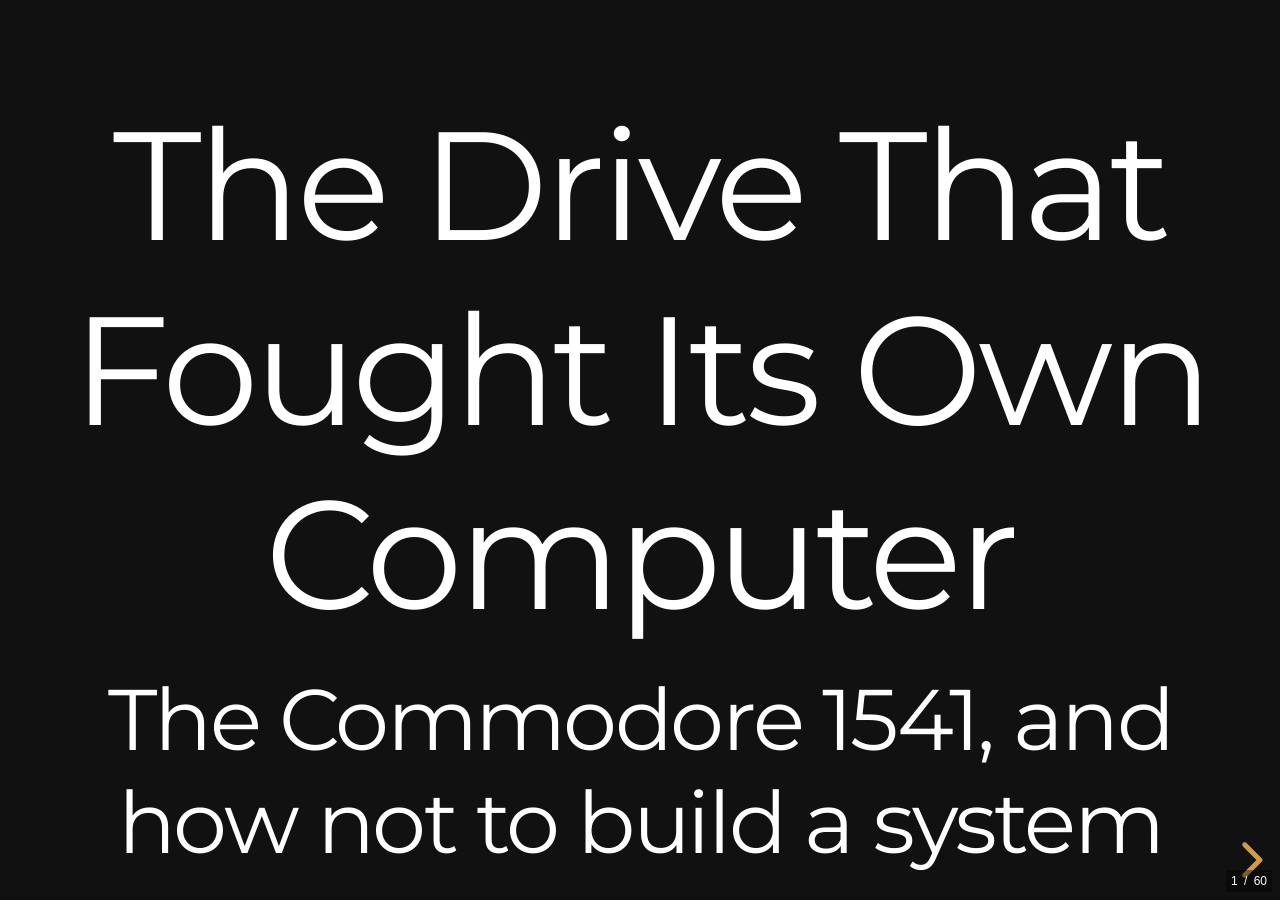
==== index.html @ 6d99a539 "Publish the c64-1541 deck The Drive That Fought Its Own Computer — 60 slides, 8 title cards, three S" ====
<!doctype html>
<html lang="en">
	<head>
		<meta charset="utf-8">
		<meta name="viewport" content="width=device-width, initial-scale=1.0">

		<title>The Drive That Fought Its Own Computer</title>
		<meta name="deck-origin" content="sibling:../research/c64-architecture/speech.md">

		<!--
			STYLESHEET ORDER IS LOAD-BEARING.

			custom.css is LAST so it wins over the theme. PLAN-0001 Step 2.3 asserts this, and
			the build's verify step checks it by reading the emitted HTML back — not by trusting
			an exit code. The order mirrors ../pixelove2026/index.html:9-12, which is
			reset, reveal, theme, custom.

			Do not append a stylesheet after custom.css.
		-->
		<link rel="stylesheet" href="reset.css">
		<link rel="stylesheet" href="reveal.css">
		<link rel="stylesheet" href="theme.css">
		<link rel="stylesheet" href="custom.css">

		<!-- Code syntax highlighting. Before custom.css would be wrong; it is a plugin
		     stylesheet and the example deck loads it after custom.css too
		     (../pixelove2026/index.html:15). Kept here for that reason. -->
		<link rel="stylesheet" href="monokai.css">
	</head>

	<body>
		<div class="reveal">
			<div class="slides">
				<!--
					The preprocessed deck. Phase 3 (one preprocessor file, per Step 3.0's
					measurement) strips the marp frontmatter, moves each slide's _class
					directive onto its section, and converts speaker-note comments into a
					single Note: block that reveal turns into aside.notes.

					Do not write comment delimiters inside a comment in this file — neither an
					opener nor a closer. HTML comments do not nest: the parser ends the comment
					at the first closing delimiter it meets, and everything after it becomes
					live markup rendered over the deck. This happened twice on 2026-09-17, the
					second time in a comment warning about the first.

					No data-separator attribute: reveal's DEFAULT_SLIDE_SEPARATOR is already
					'\r?\n---\r?\n', so the `---` breaks split natively. The Step 3.0 spike
					confirmed this empirically against 61 real breaks.
				-->
				<section data-markdown>
	<script type="text/template">
# The Drive That Fought Its Own Computer

## The Commodore 1541, and how not to build a system

Note:
SPEAKER NOTES — READ FIRST

Target: 55 min at full length. Act 0.5 is the release valve (cut for ~50).
Evidence map and claim cautions: see speech-syllabus.md, Appendices B and C.

THREE THINGS TO SAY EXACTLY AS WRITTEN, because they are the difference between
a talk that survives questions and one that does not:
  1. The "all but three" dealer figure is one dealer's recollection, not a
     failure rate. (Slide 32)
  2. Never say "40 times" for the head-bump count — it is not verified from a
     primary source. Say "repeatedly". (Slide 31)
  3. Fastloader speeds are order-of-magnitude. Say "about forty times", not the
     byte figure. (Slide 24)

Through-line to repeat at each act break: a fix existed, and was not applied.
	</script>
</section>

<section class="lead" data-markdown>
	<script type="text/template">
# 🔊

### *[play: a 1541 loading, then the bump]*

Note:
COLD OPEN — 3 min. Do not explain the sound. The chatter returns in Act 4 and
the audience should recognise it, not have it recalled for them.

Play ~10 seconds of a 1541 loading, then the head-bump chatter.
	</script>
</section>

<section data-markdown>
	<script type="text/template">
## Two numbers

# 170.75 KiB
### what the disk holds

# < 1 KB/s
### how fast you can get it out

Note:
Let this sit. Two numbers, nothing else on the slide. The gap between them is
the whole talk.

Say: "That is 170 kilobytes of very good engineering, delivered through a straw."
	</script>
</section>

<section data-markdown>
	<script type="text/template">
## The question

### How does a company build a drive **this good**

### and connect it **this badly**?

<br>

**The answer is not "they were cheap."**

Note:
State the question and the promise. The promise matters — it tells the audience
this is not the talk they have heard before.
	</script>
</section>

<section data-markdown>
	<script type="text/template">
# Act 0.5
## Where the floppy came from

Note:
=========================================================
ACT 0.5 — WHERE THE FLOPPY CAME FROM — 5 min
Cut this act first if running long. If it survives, slide 8 is what makes
Act 3 land as inevitable rather than eccentric.
=========================================================
	</script>
</section>

<section data-markdown>
	<script type="text/template">
## 1967: a bootstrap problem

> *"an inexpensive system for loading microcode
> into the controller for the IBM 3330"*

<br>

The System/370 kept its microcode in **volatile memory**.

Every power-up needed it **reloaded** — from something cheap and mailable.

Note:
Defeat the obvious assumption immediately: the floppy was not invented to store
your data.

IBM 1967. Shugart assigns David Noble. The problem is Initial Control Program
Load — the System/370 was IBM's first family keeping microcode in VOLATILE
memory, so it had to be reloaded on every power-up, from something cheap enough
to post to a customer.
	</script>
</section>

<section data-markdown>
	<script type="text/template">
## 1971: the 23FD "Minnow"

![The IBM 23FD Minnow: an 8-inch read-only diskette holding 80 KiB](img/minnow-23fd.svg)

```
   ┌─────────────────────────┐
   │  ████████████████████   │   8 inches
   │  ██                 ██   │   READ ONLY
   │  ██   ( ● )         ██   │   80 KiB
   │  ██                 ██   │
   │  ████████████████████   │   ≈ 3,000 punched cards
   └─────────────────────────┘
```

### The floppy's first job was **booting a machine that forgot itself**

Note:
The Minnow. Note READ-ONLY. This is the slide where the audience realises the
floppy's first job was booting a machine, not storing files.

Read/write general-purpose use came a year later, and from Memorex — not IBM.
	</script>
</section>

<section data-markdown>
	<script type="text/template">
## Why not just use tape?

![Tape is sequential: reaching F means winding past A to E. Disk is random access: the head moves straight to the track](img/tape-vs-disk.svg)

```
  TAPE — sequential            DISK — random access
  ════════════════             ═══════════════════

  ▶───────────────▶                  ┌───────┐
  wind to position                   │  ╱─╲  │
                                     │ │ ● │ │  head moves
  [A][B][C][D][E][F]                 │  ╲─╱  │  straight to
   ↑                                 └───────┘  the track
   must pass everything
   to reach [F]
```

### Not a **better tape**. A **different data structure**.

Note:
THE KEY SLIDE OF THIS ACT. If you cut everything else in 0.5, keep this.

The tempting answer is "floppies are tougher". True, irrelevant. The difference
is categorical: tape is sequential, disk is random-access. Not a better tape —
a different data structure.
	</script>
</section>

<section data-markdown>
	<script type="text/template">
## What random access buys you

- a **directory** you can read without scanning the volume
- a **block allocation map**
- files updated **in place**

<br>

### → a filesystem worth writing

### → **an operating system worth putting in a drive**

Note:
Spell out the consequence, because Act 3 depends on it. Everything the 1541
story needs falls out of random access, and none of it out of robustness.

Land: random access is what makes a filesystem worth writing — and therefore
what makes an operating system worth putting in a drive.
	</script>
</section>

<section data-markdown>
	<script type="text/template">
## So why did everyone use tape?

## **$400**
### Shugart SA-400, 1976

Drives *"typically cost more than the computer they were attached to."*

<br>

**Commodore's real achievement: making random access affordable.**
*C64 + 1541, under $500 by 1983.*

Now — forty minutes on what they hung it off.

Note:
So why did everyone use tape anyway? Price. Not ignorance.

Shugart SA-400, late 1976, $400 list. In the early home era drives "typically
cost more than the computer they were attached to."

Land the set-up for the whole talk.
	</script>
</section>

<section data-markdown>
	<script type="text/template">
# Act 1
## The drive is a computer

Note:
=========================================================
ACT 1 — THE DRIVE IS A COMPUTER — 9 min
Establish competence. The audience must believe the drive is good, or Act 2
has nothing to destroy.
=========================================================
	</script>
</section>

<section data-markdown>
	<script type="text/template">
## Inside a 1541

![Inside a 1541: a 6502 at 1 MHz, 2 KiB SRAM, 16 KiB ROM with CBM DOS 2.6, and two 6522 VIA chips](img/inside-a-1541.svg)

```
  ┌──────────────────────────────────────────┐
  │   6502 @ 1 MHz        2 KiB SRAM         │
  │   ────────────        ─────────          │
  │                                          │
  │   16 KiB ROM          2 × 6522 VIA       │
  │   (CBM DOS 2.6)       (VIA #1 = IEC bus) │
  └──────────────────────────────────────────┘
```

### This is not a peripheral.

### It has about as much CPU as the machine commanding it.

Note:
Open the box. Say the line: this is not a peripheral. It has about as much CPU
as the machine commanding it.
	</script>
</section>

<section data-markdown>
	<script type="text/template">
## The geometry problem

```
        outer track — long
       ╭────────────────────╮
      ╱  ╭──────────────╮    ╲
     │  ╱  ╭────────╮    ╲    │
     │ │  │  ╭──╮   │    │    │      track 1 is
     │ │  │  │● │   │    │    │      46% LONGER
     │ │  │  ╰──╯   │    │    │      than track 35
     │  ╲  ╰────────╯    ╱    │
      ╲  ╰──────────────╯    ╱
       ╰────────────────────╯
        same sectors on both = wasted disk
```

Note:
Zoned recording. Start with the geometric problem, not the solution — the
audience should feel the waste before seeing the fix.

Track 1 is 46% longer than track 35. A constant-sectors format throws that away.
	</script>
</section>

<section data-markdown>
	<script type="text/template">
## Four speed zones

| Tracks | Sectors | µs/byte |
|---|---|---|
| 1–17 | **21** | 26 |
| 18–24 | 19 | 28 |
| 25–30 | 18 | 30 |
| 31–35 | **17** | 32 |

### Zone-bit recording — years before the industry standardised on it

Note:
The fix: vary the bit rate by radius. Four zones.

Landing point — this is zone-bit recording, and it became a wider industry norm
considerably later.
	</script>
</section>

<section data-markdown>
	<script type="text/template">
## Why encode at all?

Spindle motors vary between drives.

A long run of identical bits **cannot be counted reliably**.

<br>

```
  rule:  never more than 2 consecutive zeros
         — within a group AND across groups

  4 data bits  ──────►  5 bits on disk
                        (16-entry table)
```

Note:
GCR. Physical constraint FIRST. Spindle motors in different drives run at
slightly different speeds, so a long run of identical bits cannot be counted
reliably. More than two consecutive zeros is not permitted.

Hence 4 bits -> 5 bits from a 16-entry table, built so the constraint survives
ACROSS concatenated groups, not just within them.
	</script>
</section>

<section data-markdown>
	<script type="text/template">
## The encoding creates its own punctuation

Encoded data can **never** contain a long run of 1-bits.

<br>

```
  ...0101101011  1111111111  0110101101...
                 ▲▲▲▲▲▲▲▲▲▲
                 ten 1-bits = impossible in data
                            = SECTOR SYNC MARK
```

### The constraint doesn't just protect the data — it delimits it.

Note:
The elegant consequence. Dwell here — it is the prettiest idea in Act 1.

Because encoded data can never contain a long run of 1-bits, a run of ten
1-bits is unambiguous. That is the sector sync mark. The encoding creates its
own punctuation.
	</script>
</section>

<section class="lead" data-markdown>
	<script type="text/template">
## Everything so far is competent.

## Now watch it get thrown away.

Note:
Turn. One line. Everything so far is competent — now watch it get thrown away.
	</script>
</section>

<section data-markdown>
	<script type="text/template">
# Act 2
## The wire

Note:
=========================================================
ACT 2 — THE WIRE — 14 min — THE SPINE OF THE TALK
Do not cut. The audience arrives expecting "new machine, new chips, fixed" and
three facts defeat that in sequence.
=========================================================
	</script>
</section>

<section data-markdown>
	<script type="text/template">
## It was designed to be fast

Tramiel: get off IEEE-488 —
> *"make it a cable anyone can manufacture"*

<br>

Design intent, 1980:

## ~4 µs/bit · **> 10 KB/s**
### hardware shift register, in silicon

### **The slow bus was not specified slow.**

Note:
Establish the fact the whole act rests on: the bus was designed FAST. It was
not specified slow.

Tramiel's order: get off the expensive single-sourced IEEE-488 cable. Belden
was the single source and at one point ran out of stock.
	</script>
</section>

<section data-markdown>
	<script type="text/template">
## The bug

The 6522's shift register **drops a bit** when an external pulse
coincides with an internal clock edge.

<br>

Butterfield, first-hand:

> *"the silicon guys had application notes about
> the problem, long since"*

> *"the Commodore engineers, who only made the chip,
> didn't know this. Until they got into final checkout
> of the VIC-20"* — *"by which time the VIC-20 board
> was in manufacture."*

Note:
The bug. 6522 shift register loses a bit when an external pulse coincides with
an internal clock edge.

The critical framing: this was NOT an engineering failure. It was a
COMMUNICATION failure. The company already knew.
	</script>
</section>

<section class="lead" data-markdown>
	<script type="text/template">
## Not an engineering failure.

## A **communication** failure.

### The company knew. The team that depended on it did not.

Note:
Say this precisely. It is the most quotable framing in the talk.
	</script>
</section>

<section data-markdown>
	<script type="text/template">
## The workaround

```
   designed:   4 µs/bit   ── hardware shift register
                  │
                  ▼
   shipped:   20 µs/bit   ── CPU bit-banging, both ends
```

> a *"bit-catcher"* instead of a *"character-catcher"*

**8× the CPU work · 5–6× slower than planned**

Note:
The workaround: full retreat to CPU bit-banging. 4 µs -> 20 µs per bit.

Butterfield's phrase is the keeper: the machine became a "bit-catcher" instead
of a "character-catcher". Eight times the CPU work.
	</script>
</section>

<section data-markdown>
	<script type="text/template">
## The C64 has working shift registers

### So it was fixed. Obviously.

<br><br>

### ...three reasons it wasn't.

Note:
ACT 2's CENTRAL TURN. The audience expects the C64 to fix this — new machine,
new CIA chips with WORKING shift registers.

Three facts defeat that. Deliver them in this order, as a sequence of closing
doors.
	</script>
</section>

<section data-markdown>
	<script type="text/template">
## 1. The drive kept the buggy chip

```
   C64  ──── 6526 CIA ✓ ────┐
                            │  needs working silicon
                            │  at BOTH ends
   1541 ──── 6522 VIA ✗ ────┘
```

The 1541 is a lightly revised 1540.

**Changing the drive cost money.**

Note:
Door 1. A hardware-shifted protocol needs working silicon at BOTH ends. The
1541 is a lightly revised 1540 and kept the 6522.
	</script>
</section>

<section data-markdown>
	<script type="text/template">
## 2. The fix pins go to the wrong connector

```
        6526 CIA
        SP1/CNT1 ────────────►  USER PORT     (unused)
        SP2/CNT2 ────────────►  USER PORT     (unused)

                    ✗ not wired to ►  IEC CONNECTOR
```

Not a ROM patch away — it needed a **board rewire**.

*The C128 did exactly that, on the idle SRQ line.*

Note:
Door 2. The best fact in the act. The fix pins physically go to the wrong
connector — SP/CNT are routed to the USER PORT, not the IEC connector.

Enabling the fast protocol was not a ROM patch. It needed a board rewire. The
C128 did exactly that, using the previously idle SRQ line.
	</script>
</section>

<section data-markdown>
	<script type="text/template">
## 3. The VIC-II sabotaged it

```
  CPU  ████████░░░░░░░░████████░░░░░░░░████████
               ▲                ▲
          badline DMA      every ~500 µs
          halts CPU ~40 µs

  ...which breaks 20 µs software bit timing.
```

Commodore's answer: relax the protocol **asymmetrically**.

Device → computer: **~60 µs/bit**. Under 1 KB/s.

Note:
Door 3. The VIC-II. Badline DMA halts the CPU ~40 µs every ~500 µs, breaking
the 20 µs software timing during receive.

Rather than gate transfers on video timing, Commodore relaxed the protocol
ASYMMETRICALLY. Remember this choice — Act 2.4 comes back to it.
	</script>
</section>

<section class="lead" data-markdown>
	<script type="text/template">
## The C64 didn't inherit a slow bus.

## It inherited one — **and made it slower.**

### The chip that sold the machine sabotaged its disk I/O.

Note:
The punchline of 2.3. Deliver it flat, no flourish.
	</script>
</section>

<section data-markdown>
	<script type="text/template">
## Stock rate

# 403 bytes/sec

<br>

### If the slowness comes from a chip bug and a video chip
### stealing cycles...

### ...how did **software** fix it without touching either?

Note:
=========================================================
ACT 2.4 — THE TWIST — 4 min
Set the trap first. 403 bytes/second. Then the question the audience should
now be primed to ask.
=========================================================
	</script>
</section>

<section data-markdown>
	<script type="text/template">
## What the shipped protocol left on the table

**1. The second wire**

```
   KERNAL:      CLK ── clock        DATA ── data     1 bit/event
   fastloader:  CLK ── data         DATA ── data     2 bits/event
```

<br>

**2. Agreement instead of handshaking**

Both CPUs run ~1 MHz → **cycle-match** instead of acknowledging every bit.

> *"14 clock cycles delay for PAL and 15 for NTSC"*

PAL vs NTSC = **one instruction** on the C64 side. Drive code: unchanged.

Note:
Four capabilities. Items 1 and 4 are cuttable; items 2 and 3 are not.
	</script>
</section>

<section data-markdown>
	<script type="text/template">
## 3. Dodge the badline — don't accommodate it

```
  Commodore:   slow the ENTIRE PROTOCOL, permanently
               ░░░░░░░░░░░░░░░░░░░░░░░░░░░░░░░░

  Fastloader:  wait for the badline, transfer in the gap
               ████░░░░████░░░░████░░░░████░░░░
                   ▲       ▲       ▲
                   periodic = schedulable
```

### Commodore paid a **permanent global cost**
### to avoid a **locally avoidable** problem.

Note:
ITEM 3 IS THE SHARPEST POINT IN THE TALK. Never cut it.

Commodore's answer to VIC-II interference was to slow the ENTIRE PROTOCOL,
permanently. Fastloaders check the raster and transfer in the gap — because
the interference is periodic and therefore schedulable.
	</script>
</section>

<section data-markdown>
	<script type="text/template">
## 4. The drive's own DOS opens the door

```
   M-W   memory-write    ──►  upload code into drive RAM
   M-E   memory-execute  ──►  jump to it
```

Uploaded **over the slow protocol**, then run on the drive's own 6502.

Nothing rewired. Nothing patched in the host ROM.

Note:
Item 4. The drive's own DOS ships the subversion mechanism. Upload over the
slow protocol, execute on the drive's CPU. Nothing rewired.
	</script>
</section>

<section data-markdown>
	<script type="text/template">
## On unmodified hardware

| | speed | factor |
|---|---|---|
| Stock KERNAL | 403 B/s | 1× |
| JiffyDOS | — | ~9× |
| Vorpal | ~12,600 B/s | ~25× |
| **Transwarp** | **~16,000 B/s** | **~40×** |

### No cartridge. No hardware modification.

Note:
The numbers. SAY "about forty times" — the byte figures are enthusiast
benchmarks that vary by file, drive and method.
	</script>
</section>

<section data-markdown>
	<script type="text/template">
## The community beat the original design goal

# ~16 KB/s
### achieved in software, 1980s bedroom coders

# > 10 KB/s
### the hardware design target, 1980

### **So the wire was never the limit.**

Note:
THE REVERSAL. Put the two figures side by side and let the audience do the
arithmetic themselves.

16 KB/s achieved in software, against 10 KB/s designed in hardware in 1980.
The community beat the original design goal on the wiring Commodore shipped.
	</script>
</section>

<section data-markdown>
	<script type="text/template">
## What actually cost the 40×

The bug removed the **hardware** path.

The software replacement then conceded **far more than the bug required.**

<br>

### A protocol written to be safe against **unknown** hardware

### ...on a bus where the only peripheral's clock rate

### was known **exactly**.

Note:
The synthesis of Act 2. This is the sentence the act exists to earn.

The bug removed the hardware path. The software replacement then conceded far
more than the bug required — because it was written to be safe against
peripherals whose timing it did not know, on a bus where the only peripheral's
clock rate was known exactly.
	</script>
</section>

<section data-markdown>
	<script type="text/template">
## Commodore's fix: 1986

**C128 / 1571 — Fast Serial.** The 1980 design, finally shipped.

<br>

```
  1980  design intent        > 10 KB/s
  1981  VIC-20/1540          ~2 KB/s      (bug + workaround)
  1982  C64/1541             < 1 KB/s     (worse)
  1984  fastloaders          ~16 KB/s     (community)
  1986  C128/1571            ~2.1 KB/s    (Commodore, at last)
```

### Five years. Three machine generations.

Note:
Close Act 2. Commodore's own fix, Fast Serial, arrived in 1986 with the
C128/1571 — five years and three machine generations to ship the bus as
designed, while third parties had already beaten it from userland.

First statement of the through-line.
	</script>
</section>

<section data-markdown>
	<script type="text/template">
# Act 3
## The operating system, and its fossil

Note:
=========================================================
ACT 3 — THE OPERATING SYSTEM AND ITS FOSSIL — 11 min
=========================================================
	</script>
</section>

<section data-markdown>
	<script type="text/template">
## The C64 has no disk operating system

```
   APPLE II / PC              COMMODORE
   ═════════════              ═════════

   ┌───────────┐              ┌───────────┐
   │ COMPUTER  │              │ COMPUTER  │
   │  ┌─────┐  │              │           │  "LOAD this"
   │  │ DOS │  │              └─────┬─────┘
   │  └─────┘  │                    │
   └─────┬─────┘                    │ 2 wires
         │ dumb                     │
   ┌─────┴─────┐              ┌─────┴─────┐
   │  MECHANISM│              │ COMPUTER  │
   └───────────┘              │  ┌─────┐  │
                              │  │ DOS │  │
                              │  └─────┘  │
                              └───────────┘
```

Note:
The C64 has no disk operating system. DOS 2.6 lives in the drive and runs on
the drive's CPU. The host cannot enumerate a directory except by LOADING it as
though it were a program.

This is the inverse of Apple DOS 3.3 and PC DOS.
	</script>
</section>

<section data-markdown>
	<script type="text/template">
## Talking to a peer

```
   channels 0–14   ──►  file data (each bound to a filename)
   channel  15     ──►  commands in, status out
```

<br>

```basic
OPEN 15,8,15
PRINT#15,"S0:OLDFILE"      : REM scratch
INPUT#15,A$                : REM  "01, FILES SCRATCHED,01,00"
```

### Errors are a **conversation**: `23,READ ERROR,18,00`

Note:
The channel model. The IEC secondary address IS the channel number — the
abstraction is bus-level, not software-level.

Errors come back as conversation.
	</script>
</section>

<section data-markdown>
	<script type="text/template">
## Credit where it is due

The drive interprets **high-level commands**, not block requests.

- several computers can share one drive, no host coordination
- the drive outlives its host's software
- the filesystem is not a library you must port

### This is a genuinely distributed design. It aged well.

Note:
BE FAIR HERE. This aged well in one respect: several computers can share a
drive with no host coordination, and a drive can outlive its host's software.
Commodore got something real.

Saying this makes the criticism land harder, not softer.
	</script>
</section>

<section data-markdown>
	<script type="text/template">
## And yet

To delete a file:

```basic
OPEN 15,8,15,"S0:OLDFILE":CLOSE 15
```

**BASIC 2.0 has no disk commands. At all.**

<br>

The wedges and fastload cartridges everyone remembers
were patching a hole in **BASIC** — not in the drive.

*BASIC 3.0 had the commands. The C64 shipped the older one.*

Note:
And yet. BASIC 2.0 has no disk commands at all. To delete a file you open a
communications channel to a peer device and send it a string.

The wedges and fastload cartridges everyone remembers were patching a hole in
BASIC — not in the drive. BASIC 3.0 had the commands. The C64 shipped the
older one.
	</script>
</section>

<section data-markdown>
	<script type="text/template">
## A question for the room

# LOAD"0:GAME",8

<br>

### What is the `0:` for?

Note:
THE FOSSIL — 4 min. Ask the room first. Most will say "nothing" or "habit".
Let two or three people answer before revealing.
	</script>
</section>

<section data-markdown>
	<script type="text/template">
## It is a drive number

```
   PET-era dual drive (4040, 8050)      1541
   ════════════════════════════════     ════

   ┌─────────┬─────────┐                ┌─────────┐
   │ drive 0 │ drive 1 │                │ drive 0 │
   │  LEFT   │  RIGHT  │                │         │
   └─────────┴─────────┘                └─────────┘
       real      real                       only
                                          possible
                                            value
```

Note:
It is a drive number. On a 1541 it can only ever be zero.

CBM DOS was written for the PET-era DUAL drives, where drive 0 was the left
mechanism and drive 1 the right. The 1541's DOS is derivative of that code.
	</script>
</section>

<section class="lead" data-markdown>
	<script type="text/template">
## Every `0:` ever typed on a C64

## addresses the **left-hand mechanism**

## of a dual drive that owner never had.

Note:
Land it hard. This is the emotional centre of Act 3.
	</script>
</section>

<section data-markdown>
	<script type="text/template">
## The C64 has two fossils

| | fossilised in | |
|---|---|---|
| **Ultimax mode** | silicon | a console's memory map, in every PLA |
| **`0:`** | **the user interface** | a dual drive's addressing, typed by hand |

<br>

### One was baked in at manufacture.

### The other was typed by hand, millions of times a day, for a decade.

Note:
Tie back to Ultimax. The subject already frames Ultimax as "a foreign machine's
memory map fossilised in every C64". This is the same phenomenon — except
fossilised in the USER INTERFACE, typed by hand, millions of times a day, for a
decade.
	</script>
</section>

<section data-markdown>
	<script type="text/template">
## The fossil is not decorative

`SAVE"@0:NAME"` — save-with-replace — **corrupts data.**

Slaymaker, *The Transactor*, September 1986:

> on directory access the drive *"tries to initialize drive 1
> if no drive was specified"* — allocating a buffer to
> **"the phantom drive 1 (not present in a 1541 drive)"**

Note:
The fossil bites. SAVE"@..." corrupts data, and Slaymaker's 1986 disassembly
shows why in the DOS's own terms.

"Phantom drive 1 (not present in a 1541 drive)" is HIS phrase — primary source,
read in full.
	</script>
</section>

<section data-markdown>
	<script type="text/template">
## How a ghost corrupts your disk

```
  buffers:  [0] [1] [2] [3] [4]
                      ▲
                      └── allocated to a drive that does not exist
                          ...and unstealable (it "errored")

  SAVE@ needs all 5.  Only 4 available.
        │
        └──►  steals the BAM instead
              │
              └──►  only 2 track-images fit
                    │
                    └──►  "may be updated correctly, be left
                           unchanged, or be fully allocated"
```

Note:
Walk the mechanism. Five buffers; save-with-replace needs all five; the phantom
holds one hostage because buffers with drive errors cannot be stolen; so DOS
steals the BAM instead; the two-track BAM-image limit does the rest.
	</script>
</section>

<section class="lead" data-markdown>
	<script type="text/template">
## A vestigial structure that corrupts real data

## is not a leftover.

## It is an **unpaid migration cost**.

Note:
Land Act 3. Then the accuracy note — say it out loud, it costs five seconds.

The folk workaround "always type 0: when saving" is INSUFFICIENT. Slaymaker
tested it: any directory access without a drive number can arm the bug.

SAY THIS: "And the folklore workaround — always type 0: when you save — doesn't
work. Slaymaker tested it. Any directory access without a drive number arms it."
	</script>
</section>

<section data-markdown>
	<script type="text/template">
# Act 4
## The machine that broke itself

Note:
=========================================================
ACT 4 — THE MACHINE THAT BROKE ITSELF — 7 min
=========================================================
	</script>
</section>

<section data-markdown>
	<script type="text/template">
## 🔊 *[play the chatter again]*

The drive has **no track-zero sensor**.

After an error it cannot know where the head is.

```
   recalibration:  step out ──► step out ──► step out ──► ...
                                                    ▲
                              ┌─────────────────────┘
                              │  mechanical stop
                              │  (and keep going)
                         ═════╧═════
```

### That sound is the head being rammed out of alignment.

Note:
Return the sound from the cold open. Play it again, briefly.

The drive has no track-zero sensor, so after an error it cannot know where the
head is. It recalibrates the only way it can: drive the head outward until it
hits a mechanical stop — and keep going.

SAY "repeatedly" — NOT "40 times". That count is not verified from a primary.
	</script>
</section>

<section data-markdown>
	<script type="text/template">
## The damage was real

*Compute!'s Gazette*, December 1983 — one multi-state service dealer:

> repaired *"several hundred"* drives — the head-alignment part
> *"was to blame in **all but three** cases"*

<br>

Independent corroboration, different population:

### **four of the magazine's own seven drives** failed the same way

Note:
The damage was real. Compute's Gazette, December 1983 — Robert Lock's editorial,
read at source.

THEN SAY THE CAVEAT OUT LOUD. It costs ten seconds and is the difference between
a talk that can be checked and one that cannot.

SAY THIS OUT LOUD: "That's one dealer's recollection relayed by an editor. No
methodology, no denominator. It's a strong signal — it is not a measured failure
rate."
	</script>
</section>

<section data-markdown>
	<script type="text/template">
## The obvious moral is wrong

### "They saved money on a sensor."

<br>

## No.

### The 1541C **shipped with the sensor fitted**
### — and Commodore **disabled it at the factory.**

*There is a jumper, J3, to turn it back on.*

Note:
THE REVERSAL — the best twist in the talk. The obvious moral is "they saved
money on a sensor". That is WRONG.

The 1541C shipped the photo-sensor FITTED — and Commodore disabled it at the
factory. There is a jumper, J3, to turn it back on.
	</script>
</section>

<section data-markdown>
	<script type="text/template">
## Because the banging was doing a job

> a *"feature… installed by Commodore to eliminate a common
> problem with all 1541 drives… the drive getting **'lost'**
> past the directory track"*

> otherwise the drive *"might look defective to the user since
> turning it off and back on again does not restore normal
> operation"*

Note:
Why? Because the head-banging was DOING A JOB. Service documentation records it
as a deliberate feature.

Without it, a lost head produced a drive that could not be recovered by power-
cycling — so it looked broken to the user.
	</script>
</section>

<section data-markdown>
	<script type="text/template">
## A trade, not an oversight

```
   ACCEPT:   cumulative alignment damage
   TO GET:   a drive that always recovers to a known state
```

<br>

### And on the 1541C the pressure was **compatibility** —

### not cost.

Note:
So it is a trade, not an oversight. And note what the pressure was on the 1541C:
COMPATIBILITY, not cost. That connects to the installed-base thread rather than
the cost-cutting one.
	</script>
</section>

<section data-markdown>
	<script type="text/template">
# Act 5
## The pattern

Note:
=========================================================
ACT 5 — THE PATTERN — 5 min
Build the table ONE ROW AT A TIME. Each row should feel like recognition, not
new information — the audience has met all four defects already.
=========================================================
	</script>
</section>

<section data-markdown>
	<script type="text/template">
## Four defects. One habit.

| Defect | Fixed in | Shipped units |
|---|---|---|
| Serial bus | C128 / 1571 Fast Serial | **never** |
| Track-zero sensor | 1571 photo-interrupter | **never** |
| `SAVE@` corruption | 1571 Revision 4 ROMs | *"not currently under consideration"* |
| Head-alignment part | fixed on the production line | **left as they were** |

### Silicon · mechanism · firmware · manufacturing

Note:
Reveal row by row. Pause after the third.
	</script>
</section>

<section data-markdown>
	<script type="text/template">
## And in every case — they knew

- the 6522 application notes **existed inside the company**
- the sensor was **fitted, then disabled**
- Commodore *"is well aware of Mr. Slaymaker's findings"*
- *"aware of the problem and trying to fix it at the manufacturing level"*

<br>

### The fix always went into the **next** machine.

Note:
And in every case, Commodore KNEW. This is the slide that converts four
anecdotes into a thesis.
	</script>
</section>

<section data-markdown>
	<script type="text/template">
## What it cost Commodore

*Compute!'s Gazette*, December 1983:

> *"we were able to locate only two units in the
> entire continental United States"*

> Commodore was *"deferring hundreds of thousands
> of dollars in potential sales"*

<br>

### Cost discipline that produces a product you cannot ship

### **is not cost discipline.**

Note:
What it actually cost. Not only users — Commodore itself. Lock's editorial is
about a NATIONWIDE SHORTAGE.
	</script>
</section>

<section class="lead" data-markdown>
	<script type="text/template">
# 170.75 KiB
# < 1 KB/s

### Commodore could build the parts.

### What it could not do was make them a **system**.

Note:
=========================================================
CLOSE — 1 min
=========================================================
Return to the two numbers. Deliver the thesis plainly.
	</script>
</section>

<section data-markdown>
	<script type="text/template">
## One last thing

The drive was a computer. **The community treated it as one.**

- fastloaders that beat the factory design goal
- copy protection running on the drive's own CPU
- demos using the 1541 as a **maths co-processor**

<br>

### The openness Commodore never designed —

### arrived at by accident.

### It is why we are still talking about it.

Note:
The optional final beat. Warmer than the thesis, and true.

The drive was a computer, and the community treated it as one: fastloaders,
copy protection, demos using the 1541 as a maths co-processor.

The openness Commodore never designed — arrived at by accident — is the reason
we are still talking about it.
	</script>
</section>

<section class="lead" data-markdown>
	<script type="text/template">
# Questions

Note:
Q&A. Likely questions and where the answers live:

- "Why not just use the parallel port?" — DolphinDOS did; needs a cable, ~23x.
  Transwarp got ~40x with no hardware at all (Act 2.4).
- "Was the 1541 slower than competitors?" — yes; Apple II Disk II was ~15 KB/s.
  Worth noting the Disk II was Wozniak's design and famously minimal hardware.
- "Did Commodore ever fix the C64 itself?" — no. Every fix went to a successor.
  That is Act 5.
- "How fast was the 1571?" — Fast Serial ~2.1 KB/s standard, faster in Burst.
  Still below what fastloaders achieved on a 1541.
- Anything on the C128/Apple material — the citation chains there run through
  secondary sources (obs-0017). Say so rather than guessing.
	</script>
</section>
			</div>
		</div>

		<script src="reveal.js"></script>
		<script src="markdown.js"></script>
		<script src="highlight.js"></script>
		<script src="notes.js"></script>
		<script>
			// Config carried over from ../pixelove2026/index.html, which is the quality
			// baseline this pipeline has to match.
			Reveal.initialize({
				hash: true,
				width: 1200,
				height: 700,
				slideNumber: 'c/t',
				autoPlayMedia: true,

				// Learn about plugins: https://revealjs.com/plugins/
				plugins: [ RevealMarkdown, RevealHighlight, RevealNotes ]
			});
		</script>
	</body>
</html>
---- reveal.css ----
.reveal .stretch,.reveal .r-stretch{max-width:none;max-height:none}.reveal pre.stretch code,.reveal pre.r-stretch code{box-sizing:border-box;height:100%;max-height:100%}.reveal .r-fit-text{white-space:nowrap;display:inline-block}.reveal .r-stack{grid-template-rows:100%;display:grid}.reveal .r-stack>*{grid-area:1/1;margin:auto}.reveal .r-vstack,.reveal .r-hstack{display:flex}.reveal .r-vstack img,.reveal .r-vstack video,.reveal .r-hstack img,.reveal .r-hstack video{object-fit:contain;min-width:0;min-height:0}.reveal .r-vstack{flex-direction:column;justify-content:center;align-items:center}.reveal .r-hstack{flex-direction:row;justify-content:center;align-items:center}.reveal .items-stretch{align-items:stretch}.reveal .items-start{align-items:flex-start}.reveal .items-center{align-items:center}.reveal .items-end{align-items:flex-end}.reveal .justify-between{justify-content:space-between}.reveal .justify-around{justify-content:space-around}.reveal .justify-start{justify-content:flex-start}.reveal .justify-center{justify-content:center}.reveal .justify-end{justify-content:flex-end}html.reveal-full-page{width:100%;height:100vh;height:calc(var(--vh,1vh) * 100);height:100dvh;overflow:hidden}.reveal-viewport{color:#000;--r-controls-spacing:12px;--r-overlay-header-height:40px;--r-overlay-margin:0px;--r-overlay-padding:6px;--r-overlay-gap:5px;background-color:#fff;height:100%;margin:0;line-height:1;position:relative;overflow:hidden}@media screen and (width<=1024px),(height<=768px){.reveal-viewport{--r-overlay-header-height:26px}}.reveal-viewport:fullscreen{width:100%!important;height:100%!important;top:0!important;left:0!important;transform:none!important}.reveal .fragment{transition:all .2s}.reveal .fragment:not(.custom){opacity:0;visibility:hidden;will-change:opacity}.reveal .fragment.visible{opacity:1;visibility:inherit}.reveal .fragment.disabled{transition:none}.reveal .fragment.grow{opacity:1;visibility:inherit}.reveal .fragment.grow.visible{transform:scale(1.3)}.reveal .fragment.shrink{opacity:1;visibility:inherit}.reveal .fragment.shrink.visible{transform:scale(.7)}.reveal .fragment.zoom-in{transform:scale(.1)}.reveal .fragment.zoom-in.visible{transform:none}.reveal .fragment.fade-out{opacity:1;visibility:inherit}.reveal .fragment.fade-out.visible{opacity:0;visibility:hidden}.reveal .fragment.semi-fade-out{opacity:1;visibility:inherit}.reveal .fragment.semi-fade-out.visible{opacity:.5;visibility:inherit}.reveal .fragment.strike{opacity:1;visibility:inherit}.reveal .fragment.strike.visible{text-decoration:line-through}.reveal .fragment.fade-up{transform:translateY(40px)}.reveal .fragment.fade-up.visible{transform:translate(0)}.reveal .fragment.fade-down{transform:translateY(-40px)}.reveal .fragment.fade-down.visible{transform:translate(0)}.reveal .fragment.fade-right{transform:translate(-40px)}.reveal .fragment.fade-right.visible{transform:translate(0)}.reveal .fragment.fade-left{transform:translate(40px)}.reveal .fragment.fade-left.visible{transform:translate(0)}.reveal .fragment.fade-in-then-out,.reveal .fragment.current-visible{opacity:0;visibility:hidden}.reveal .fragment.fade-in-then-out.current-fragment,.reveal .fragment.current-visible.current-fragment{opacity:1;visibility:inherit}.reveal .fragment.fade-in-then-semi-out{opacity:0;visibility:hidden}.reveal .fragment.fade-in-then-semi-out.visible{opacity:.5;visibility:inherit}.reveal .fragment.fade-in-then-semi-out.current-fragment,.reveal .fragment.highlight-red,.reveal .fragment.highlight-current-red,.reveal .fragment.highlight-green,.reveal .fragment.highlight-current-green,.reveal .fragment.highlight-blue,.reveal .fragment.highlight-current-blue{opacity:1;visibility:inherit}.reveal .fragment.highlight-red.visible{color:#ff2c2d}.reveal .fragment.highlight-green.visible{color:#17ff2e}.reveal .fragment.highlight-blue.visible{color:#1b91ff}.reveal .fragment.highlight-current-red.current-fragment{color:#ff2c2d}.reveal .fragment.highlight-current-green.current-fragment{color:#17ff2e}.reveal .fragment.highlight-current-blue.current-fragment{color:#1b91ff}.reveal:after{content:"";font-style:italic}.reveal iframe{z-index:1}.reveal a{position:relative}@keyframes bounce-right{0%,10%,25%,40%,50%{transform:translate(0)}20%{transform:translate(10px)}30%{transform:translate(-5px)}}@keyframes bounce-left{0%,10%,25%,40%,50%{transform:translate(0)}20%{transform:translate(-10px)}30%{transform:translate(5px)}}@keyframes bounce-down{0%,10%,25%,40%,50%{transform:translateY(0)}20%{transform:translateY(10px)}30%{transform:translateY(-5px)}}.reveal .controls{top:auto;bottom:var(--r-controls-spacing);right:var(--r-controls-spacing);z-index:11;color:#000;pointer-events:none;font-size:10px;display:none;position:absolute;left:auto}.reveal .controls button{cursor:pointer;color:currentColor;z-index:2;pointer-events:auto;font-size:inherit;visibility:hidden;opacity:0;-webkit-appearance:none;-webkit-tap-highlight-color:#0000;background-color:#0000;border:0;outline:0;padding:0;transition:color .2s,opacity .2s,transform .2s;position:absolute;transform:scale(.9999)}.reveal .controls .controls-arrow:before,.reveal .controls .controls-arrow:after{content:"";transform-origin:.2em;will-change:transform;background-color:currentColor;border-radius:.25em;width:2.6em;height:.5em;transition:all .15s,background-color .8s;position:absolute;top:0;left:0}.reveal .controls .controls-arrow{width:3.6em;height:3.6em;position:relative}.reveal .controls .controls-arrow:before{transform:translate(.5em)translateY(1.55em)rotate(45deg)}.reveal .controls .controls-arrow:after{transform:translate(.5em)translateY(1.55em)rotate(-45deg)}.reveal .controls .controls-arrow:hover:before{transform:translate(.5em)translateY(1.55em)rotate(40deg)}.reveal .controls .controls-arrow:hover:after{transform:translate(.5em)translateY(1.55em)rotate(-40deg)}.reveal .controls .controls-arrow:active:before{transform:translate(.5em)translateY(1.55em)rotate(36deg)}.reveal .controls .controls-arrow:active:after{transform:translate(.5em)translateY(1.55em)rotate(-36deg)}.reveal .controls .navigate-left{bottom:3.2em;right:6.4em;transform:translate(-10px)}.reveal .controls .navigate-left.highlight{animation:2s ease-out 50 both bounce-left}.reveal .controls .navigate-right{bottom:3.2em;right:0;transform:translate(10px)}.reveal .controls .navigate-right .controls-arrow{transform:rotate(180deg)}.reveal .controls .navigate-right.highlight{animation:2s ease-out 50 both bounce-right}.reveal .controls .navigate-up{bottom:6.4em;right:3.2em;transform:translateY(-10px)}.reveal .controls .navigate-up .controls-arrow{transform:rotate(90deg)}.reveal .controls .navigate-down{padding-bottom:1.4em;bottom:-1.4em;right:3.2em;transform:translateY(10px)}.reveal .controls .navigate-down .controls-arrow{transform:rotate(-90deg)}.reveal .controls .navigate-down.highlight{animation:2s ease-out 50 both bounce-down}.reveal .controls[data-controls-back-arrows=faded] .navigate-up.enabled{opacity:.3}.reveal .controls[data-controls-back-arrows=faded] .navigate-up.enabled:hover{opacity:1}.reveal .controls[data-controls-back-arrows=hidden] .navigate-up.enabled{opacity:0;visibility:hidden}.reveal .controls .enabled{visibility:visible;opacity:.9;cursor:pointer;transform:none}.reveal .controls .enabled.fragmented{opacity:.5}.reveal .controls .enabled:hover,.reveal .controls .enabled.fragmented:hover{opacity:1}.reveal:not(.rtl) .controls[data-controls-back-arrows=faded] .navigate-left.enabled{opacity:.3}.reveal:not(.rtl) .controls[data-controls-back-arrows=faded] .navigate-left.enabled:hover{opacity:1}.reveal:not(.rtl) .controls[data-controls-back-arrows=hidden] .navigate-left.enabled{opacity:0;visibility:hidden}.reveal.rtl .controls[data-controls-back-arrows=faded] .navigate-right.enabled{opacity:.3}.reveal.rtl .controls[data-controls-back-arrows=faded] .navigate-right.enabled:hover{opacity:1}.reveal.rtl .controls[data-controls-back-arrows=hidden] .navigate-right.enabled{opacity:0;visibility:hidden}.reveal[data-navigation-mode=linear].has-horizontal-slides .navigate-up,.reveal[data-navigation-mode=linear].has-horizontal-slides .navigate-down{display:none}.reveal[data-navigation-mode=linear].has-horizontal-slides .navigate-left,.reveal:not(.has-vertical-slides) .controls .navigate-left{bottom:1.4em;right:5.5em}.reveal[data-navigation-mode=linear].has-horizontal-slides .navigate-right,.reveal:not(.has-vertical-slides) .controls .navigate-right{bottom:1.4em;right:.5em}.reveal:not(.has-horizontal-slides) .controls .navigate-up{bottom:5em;right:1.4em}.reveal:not(.has-horizontal-slides) .controls .navigate-down{bottom:.5em;right:1.4em}.reveal.has-dark-background .controls{color:#fff}.reveal.has-light-background .controls{color:#000}.reveal.no-hover .controls .controls-arrow:hover:before,.reveal.no-hover .controls .controls-arrow:active:before{transform:translate(.5em)translateY(1.55em)rotate(45deg)}.reveal.no-hover .controls .controls-arrow:hover:after,.reveal.no-hover .controls .controls-arrow:active:after{transform:translate(.5em)translateY(1.55em)rotate(-45deg)}@media screen and (width>=500px){.reveal-viewport{--r-controls-spacing:.8em}.reveal .controls[data-controls-layout=edges]{inset:0}.reveal .controls[data-controls-layout=edges] .navigate-left,.reveal .controls[data-controls-layout=edges] .navigate-right,.reveal .controls[data-controls-layout=edges] .navigate-up,.reveal .controls[data-controls-layout=edges] .navigate-down{bottom:auto;right:auto}.reveal .controls[data-controls-layout=edges] .navigate-left{top:50%;left:var(--r-controls-spacing);margin-top:-1.8em}.reveal .controls[data-controls-layout=edges] .navigate-right{top:50%;right:var(--r-controls-spacing);margin-top:-1.8em}.reveal .controls[data-controls-layout=edges] .navigate-up{top:var(--r-controls-spacing);margin-left:-1.8em;left:50%}.reveal .controls[data-controls-layout=edges] .navigate-down{bottom:calc(var(--r-controls-spacing) - 1.4em + .3em);margin-left:-1.8em;left:50%}}.reveal .progress{z-index:10;color:#fff;background-color:#0003;width:100%;height:3px;display:none;position:absolute;bottom:0;left:0}.reveal .progress:after{content:"";width:100%;height:10px;display:block;position:absolute;top:-10px}.reveal .progress span{transform-origin:0 0;background-color:currentColor;width:100%;height:100%;transition:transform .8s cubic-bezier(.26,.86,.44,.985);display:block;transform:scaleX(0)}.reveal .slide-number{z-index:31;color:#fff;background-color:#0006;padding:5px;font-family:Helvetica,sans-serif;font-size:12px;line-height:1;display:block;position:absolute;bottom:8px;right:8px}.reveal .slide-number a{color:currentColor}.reveal .slide-number-delimiter{margin:0 3px}.reveal{touch-action:pinch-zoom;width:100%;height:100%;position:relative;overflow:hidden}.reveal.embedded{touch-action:pan-y}.reveal.embedded.is-vertical-slide{touch-action:none}.reveal .slides{pointer-events:none;z-index:1;text-align:center;perspective:600px;perspective-origin:50% 40%;width:100%;height:100%;margin:auto;position:absolute;inset:0;overflow:visible}.reveal .slides>section{perspective:600px}.reveal .slides>section,.reveal .slides>section>section{pointer-events:auto;z-index:10;transform-style:flat;width:100%;transition:transform-origin .8s cubic-bezier(.26,.86,.44,.985),transform .8s cubic-bezier(.26,.86,.44,.985),visibility .8s cubic-bezier(.26,.86,.44,.985),opacity .8s cubic-bezier(.26,.86,.44,.985);display:none;position:absolute}.reveal[data-transition-speed=fast] .slides section{transition-duration:.4s}.reveal[data-transition-speed=slow] .slides section{transition-duration:1.2s}.reveal .slides section[data-transition-speed=fast]{transition-duration:.4s}.reveal .slides section[data-transition-speed=slow]{transition-duration:1.2s}.reveal .slides>section.stack{pointer-events:none;height:100%;padding-top:0;padding-bottom:0}.reveal .slides>section.present,.reveal .slides>section>section.present{z-index:11;opacity:1;display:block}.reveal .slides>section:empty,.reveal .slides>section>section:empty,.reveal .slides>section[data-background-interactive],.reveal .slides>section>section[data-background-interactive]{pointer-events:none}.reveal.center,.reveal.center .slides,.reveal.center .slides section{min-height:0!important}.reveal .slides>section:not(.present),.reveal .slides>section>section:not(.present){pointer-events:none}.reveal.overview .slides>section,.reveal.overview .slides>section>section{pointer-events:auto}.reveal .slides>section.past,.reveal .slides>section.future,.reveal .slides>section.past>section,.reveal .slides>section.future>section,.reveal .slides>section>section.past,.reveal .slides>section>section.future{opacity:0}.reveal .slides>section[data-transition=slide].past,.reveal .slides>section[data-transition~=slide-out].past,.reveal.slide .slides>section:not([data-transition]).past{transform:translate(-150%)}.reveal .slides>section[data-transition=slide].future,.reveal .slides>section[data-transition~=slide-in].future,.reveal.slide .slides>section:not([data-transition]).future{transform:translate(150%)}.reveal .slides>section>section[data-transition=slide].past,.reveal .slides>section>section[data-transition~=slide-out].past,.reveal.slide .slides>section>section:not([data-transition]).past{transform:translateY(-150%)}.reveal .slides>section>section[data-transition=slide].future,.reveal .slides>section>section[data-transition~=slide-in].future,.reveal.slide .slides>section>section:not([data-transition]).future{transform:translateY(150%)}.reveal .slides>section[data-transition=linear].past,.reveal .slides>section[data-transition~=linear-out].past,.reveal.linear .slides>section:not([data-transition]).past{transform:translate(-150%)}.reveal .slides>section[data-transition=linear].future,.reveal .slides>section[data-transition~=linear-in].future,.reveal.linear .slides>section:not([data-transition]).future{transform:translate(150%)}.reveal .slides>section>section[data-transition=linear].past,.reveal .slides>section>section[data-transition~=linear-out].past,.reveal.linear .slides>section>section:not([data-transition]).past{transform:translateY(-150%)}.reveal .slides>section>section[data-transition=linear].future,.reveal .slides>section>section[data-transition~=linear-in].future,.reveal.linear .slides>section>section:not([data-transition]).future{transform:translateY(150%)}.reveal .slides section[data-transition=default].stack,.reveal.default .slides section.stack{transform-style:preserve-3d}.reveal .slides>section[data-transition=default].past,.reveal .slides>section[data-transition~=default-out].past,.reveal.default .slides>section:not([data-transition]).past{transform:translate(-100%)rotateY(-90deg)translate(-100%)}.reveal .slides>section[data-transition=default].future,.reveal .slides>section[data-transition~=default-in].future,.reveal.default .slides>section:not([data-transition]).future{transform:translate(100%)rotateY(90deg)translate(100%)}.reveal .slides>section>section[data-transition=default].past,.reveal .slides>section>section[data-transition~=default-out].past,.reveal.default .slides>section>section:not([data-transition]).past{transform:translateY(-300px)rotateX(70deg)translateY(-300px)}.reveal .slides>section>section[data-transition=default].future,.reveal .slides>section>section[data-transition~=default-in].future,.reveal.default .slides>section>section:not([data-transition]).future{transform:translateY(300px)rotateX(-70deg)translateY(300px)}.reveal .slides section[data-transition=convex].stack,.reveal.convex .slides section.stack{transform-style:preserve-3d}.reveal .slides>section[data-transition=convex].past,.reveal .slides>section[data-transition~=convex-out].past,.reveal.convex .slides>section:not([data-transition]).past{transform:translate(-100%)rotateY(-90deg)translate(-100%)}.reveal .slides>section[data-transition=convex].future,.reveal .slides>section[data-transition~=convex-in].future,.reveal.convex .slides>section:not([data-transition]).future{transform:translate(100%)rotateY(90deg)translate(100%)}.reveal .slides>section>section[data-transition=convex].past,.reveal .slides>section>section[data-transition~=convex-out].past,.reveal.convex .slides>section>section:not([data-transition]).past{transform:translateY(-300px)rotateX(70deg)translateY(-300px)}.reveal .slides>section>section[data-transition=convex].future,.reveal .slides>section>section[data-transition~=convex-in].future,.reveal.convex .slides>section>section:not([data-transition]).future{transform:translateY(300px)rotateX(-70deg)translateY(300px)}.reveal .slides section[data-transition=concave].stack,.reveal.concave .slides section.stack{transform-style:preserve-3d}.reveal .slides>section[data-transition=concave].past,.reveal .slides>section[data-transition~=concave-out].past,.reveal.concave .slides>section:not([data-transition]).past{transform:translate(-100%)rotateY(90deg)translate(-100%)}.reveal .slides>section[data-transition=concave].future,.reveal .slides>section[data-transition~=concave-in].future,.reveal.concave .slides>section:not([data-transition]).future{transform:translate(100%)rotateY(-90deg)translate(100%)}.reveal .slides>section>section[data-transition=concave].past,.reveal .slides>section>section[data-transition~=concave-out].past,.reveal.concave .slides>section>section:not([data-transition]).past{transform:translateY(-80%)rotateX(-70deg)translateY(-80%)}.reveal .slides>section>section[data-transition=concave].future,.reveal .slides>section>section[data-transition~=concave-in].future,.reveal.concave .slides>section>section:not([data-transition]).future{transform:translateY(80%)rotateX(70deg)translateY(80%)}.reveal .slides section[data-transition=zoom],.reveal.zoom .slides section:not([data-transition]){transition-timing-function:ease}.reveal .slides>section[data-transition=zoom].past,.reveal .slides>section[data-transition~=zoom-out].past,.reveal.zoom .slides>section:not([data-transition]).past{visibility:hidden;transform:scale(16)}.reveal .slides>section[data-transition=zoom].future,.reveal .slides>section[data-transition~=zoom-in].future,.reveal.zoom .slides>section:not([data-transition]).future{visibility:hidden;transform:scale(.2)}.reveal .slides>section>section[data-transition=zoom].past,.reveal .slides>section>section[data-transition~=zoom-out].past,.reveal.zoom .slides>section>section:not([data-transition]).past{transform:scale(16)}.reveal .slides>section>section[data-transition=zoom].future,.reveal .slides>section>section[data-transition~=zoom-in].future,.reveal.zoom .slides>section>section:not([data-transition]).future{transform:scale(.2)}.reveal.cube .slides{perspective:1300px}.reveal.cube .slides section{backface-visibility:hidden;box-sizing:border-box;min-height:700px;transform-style:preserve-3d;padding:30px}.reveal.center.cube .slides section{min-height:0}.reveal.cube .slides section:not(.stack):before{content:"";background:#0000001a;border-radius:4px;width:100%;height:100%;display:block;position:absolute;top:0;left:0;transform:translateZ(-20px)}.reveal.cube .slides section:not(.stack):after{content:"";z-index:1;background:0 0;border-radius:4px;width:90%;height:30px;display:block;position:absolute;bottom:0;left:5%;transform:translateZ(-90px)rotateX(65deg);box-shadow:0 95px 25px #0003}.reveal.cube .slides>section.stack{background:0 0;padding:0}.reveal.cube .slides>section.past{transform-origin:100% 0;transform:translate(-100%)rotateY(-90deg)}.reveal.cube .slides>section.future{transform-origin:0 0;transform:translate(100%)rotateY(90deg)}.reveal.cube .slides>section>section.past{transform-origin:0 100%;transform:translateY(-100%)rotateX(90deg)}.reveal.cube .slides>section>section.future{transform-origin:0 0;transform:translateY(100%)rotateX(-90deg)}.reveal.page .slides{perspective-origin:0%;perspective:3000px}.reveal.page .slides section{box-sizing:border-box;min-height:700px;transform-style:preserve-3d;padding:30px}.reveal.page .slides section.past{z-index:12}.reveal.page .slides section:not(.stack):before{content:"";background:#0000001a;width:100%;height:100%;display:block;position:absolute;top:0;left:0;transform:translateZ(-20px)}.reveal.page .slides section:not(.stack):after{content:"";z-index:1;background:0 0;border-radius:4px;width:90%;height:30px;display:block;position:absolute;bottom:0;left:5%;transform:translateZ(-90px)rotateX(65deg);box-shadow:0 95px 25px #0003}.reveal.page .slides>section.stack{background:0 0;padding:0}.reveal.page .slides>section.past{transform-origin:0 0;transform:translate(-40%)rotateY(-80deg)}.reveal.page .slides>section.future{transform-origin:100% 0;transform:translate(0,0)}.reveal.page .slides>section>section.past{transform-origin:0 0;transform:translateY(-40%)rotateX(80deg)}.reveal.page .slides>section>section.future{transform-origin:0 100%;transform:translate(0,0)}.reveal .slides section[data-transition=fade],.reveal.fade .slides section:not([data-transition]),.reveal.fade .slides>section>section:not([data-transition]){transition:opacity .5s;transform:none}.reveal.fade.overview .slides section,.reveal.fade.overview .slides>section>section{transition:none}.reveal .slides section[data-transition=none],.reveal.none .slides section:not([data-transition]){transition:none;transform:none}.reveal .pause-overlay{visibility:hidden;opacity:0;z-index:100;background:#000;width:100%;height:100%;transition:all 1s;position:absolute;top:0;left:0}.reveal .pause-overlay .resume-button{color:#ccc;cursor:pointer;background:0 0;border:2px solid #ccc;border-radius:2px;padding:6px 14px;font-size:16px;position:absolute;bottom:20px;right:20px}.reveal .pause-overlay .resume-button:hover{color:#fff;border-color:#fff}.reveal.paused .pause-overlay{visibility:visible;opacity:1}.reveal .no-transition,.reveal .no-transition *,.reveal .slides.disable-slide-transitions section{transition:none!important}.reveal .slides.disable-slide-transitions section{transform:none!important}.reveal .backgrounds{perspective:600px;width:100%;height:100%;position:absolute;top:0;left:0}.reveal .slide-background{opacity:0;visibility:hidden;background-color:#0000;width:100%;height:100%;transition:all .8s cubic-bezier(.26,.86,.44,.985);display:none;position:absolute;overflow:hidden}.reveal .slide-background-content{background-position:50%;background-repeat:no-repeat;background-size:cover;width:100%;height:100%;position:absolute}.reveal .slide-background.stack{display:block}.reveal .slide-background.present{opacity:1;visibility:visible;z-index:2}.print-pdf .reveal .slide-background{opacity:1!important;visibility:visible!important}.reveal .slide-background video{object-fit:cover;width:100%;max-width:none;height:100%;max-height:none;position:absolute;top:0;left:0}.reveal .slide-background[data-background-size=contain] video{object-fit:contain}.reveal[data-background-transition=none]>.backgrounds .slide-background:not([data-background-transition]),.reveal>.backgrounds .slide-background[data-background-transition=none]{transition:none}.reveal[data-background-transition=slide]>.backgrounds .slide-background:not([data-background-transition]),.reveal>.backgrounds .slide-background[data-background-transition=slide]{opacity:1}.reveal[data-background-transition=slide]>.backgrounds .slide-background.past:not([data-background-transition]),.reveal>.backgrounds .slide-background.past[data-background-transition=slide]{transform:translate(-100%)}.reveal[data-background-transition=slide]>.backgrounds .slide-background.future:not([data-background-transition]),.reveal>.backgrounds .slide-background.future[data-background-transition=slide]{transform:translate(100%)}.reveal[data-background-transition=slide]>.backgrounds .slide-background>.slide-background.past:not([data-background-transition]),.reveal>.backgrounds .slide-background>.slide-background.past[data-background-transition=slide]{transform:translateY(-100%)}.reveal[data-background-transition=slide]>.backgrounds .slide-background>.slide-background.future:not([data-background-transition]),.reveal>.backgrounds .slide-background>.slide-background.future[data-background-transition=slide]{transform:translateY(100%)}.reveal[data-background-transition=convex]>.backgrounds .slide-background.past:not([data-background-transition]),.reveal>.backgrounds .slide-background.past[data-background-transition=convex]{opacity:0;transform:translate(-100%)rotateY(-90deg)translate(-100%)}.reveal[data-background-transition=convex]>.backgrounds .slide-background.future:not([data-background-transition]),.reveal>.backgrounds .slide-background.future[data-background-transition=convex]{opacity:0;transform:translate(100%)rotateY(90deg)translate(100%)}.reveal[data-background-transition=convex]>.backgrounds .slide-background>.slide-background.past:not([data-background-transition]),.reveal>.backgrounds .slide-background>.slide-background.past[data-background-transition=convex]{opacity:0;transform:translateY(-100%)rotateX(90deg)translateY(-100%)}.reveal[data-background-transition=convex]>.backgrounds .slide-background>.slide-background.future:not([data-background-transition]),.reveal>.backgrounds .slide-background>.slide-background.future[data-background-transition=convex]{opacity:0;transform:translateY(100%)rotateX(-90deg)translateY(100%)}.reveal[data-background-transition=concave]>.backgrounds .slide-background.past:not([data-background-transition]),.reveal>.backgrounds .slide-background.past[data-background-transition=concave]{opacity:0;transform:translate(-100%)rotateY(90deg)translate(-100%)}.reveal[data-background-transition=concave]>.backgrounds .slide-background.future:not([data-background-transition]),.reveal>.backgrounds .slide-background.future[data-background-transition=concave]{opacity:0;transform:translate(100%)rotateY(-90deg)translate(100%)}.reveal[data-background-transition=concave]>.backgrounds .slide-background>.slide-background.past:not([data-background-transition]),.reveal>.backgrounds .slide-background>.slide-background.past[data-background-transition=concave]{opacity:0;transform:translateY(-100%)rotateX(-90deg)translateY(-100%)}.reveal[data-background-transition=concave]>.backgrounds .slide-background>.slide-background.future:not([data-background-transition]),.reveal>.backgrounds .slide-background>.slide-background.future[data-background-transition=concave]{opacity:0;transform:translateY(100%)rotateX(90deg)translateY(100%)}.reveal[data-background-transition=zoom]>.backgrounds .slide-background:not([data-background-transition]),.reveal>.backgrounds .slide-background[data-background-transition=zoom]{transition-timing-function:ease}.reveal[data-background-transition=zoom]>.backgrounds .slide-background.past:not([data-background-transition]),.reveal>.backgrounds .slide-background.past[data-background-transition=zoom]{opacity:0;visibility:hidden;transform:scale(16)}.reveal[data-background-transition=zoom]>.backgrounds .slide-background.future:not([data-background-transition]),.reveal>.backgrounds .slide-background.future[data-background-transition=zoom]{opacity:0;visibility:hidden;transform:scale(.2)}.reveal[data-background-transition=zoom]>.backgrounds .slide-background>.slide-background.past:not([data-background-transition]),.reveal>.backgrounds .slide-background>.slide-background.past[data-background-transition=zoom]{opacity:0;visibility:hidden;transform:scale(16)}.reveal[data-background-transition=zoom]>.backgrounds .slide-background>.slide-background.future:not([data-background-transition]),.reveal>.backgrounds .slide-background>.slide-background.future[data-background-transition=zoom]{opacity:0;visibility:hidden;transform:scale(.2)}.reveal[data-transition-speed=fast]>.backgrounds .slide-background{transition-duration:.4s}.reveal[data-transition-speed=slow]>.backgrounds .slide-background{transition-duration:1.2s}.reveal [data-auto-animate-target^=unmatched]{will-change:opacity}.reveal section[data-auto-animate]:not(.stack):not([data-auto-animate=running]) [data-auto-animate-target^=unmatched]{opacity:0}.reveal.overview{perspective-origin:50%;perspective:700px}.reveal.overview .slides section{cursor:pointer;box-sizing:border-box;height:100%;overflow:hidden;opacity:1!important;visibility:visible!important;top:0!important}.reveal.overview .slides section:hover,.reveal.overview .slides section.present{outline-offset:10px;outline:10px solid #96969699}.reveal.overview .slides section.present{outline:10px solid var(--r-link-color)}.reveal.overview .slides section .fragment{opacity:1;transition:none}.reveal.overview .slides section:after,.reveal.overview .slides section:before{display:none!important}.reveal.overview .slides>section.stack{background:0 0;outline:none;padding:0;overflow:visible;top:0!important}.reveal.overview .backgrounds{perspective:inherit}.reveal.overview .backgrounds .slide-background{opacity:1;visibility:visible;outline-offset:10px;outline:10px solid #9696961a}.reveal.overview .backgrounds .slide-background.stack{overflow:visible}.reveal.overview .slides section,.reveal.overview-deactivating .slides section,.reveal.overview .backgrounds .slide-background,.reveal.overview-deactivating .backgrounds .slide-background{transition:none}.reveal.rtl .slides,.reveal.rtl .slides h1,.reveal.rtl .slides h2,.reveal.rtl .slides h3,.reveal.rtl .slides h4,.reveal.rtl .slides h5,.reveal.rtl .slides h6{direction:rtl;font-family:sans-serif}.reveal.rtl pre,.reveal.rtl code{direction:ltr}.reveal.rtl ol,.reveal.rtl ul{text-align:right}.reveal.rtl .progress span{transform-origin:100% 0}.reveal.has-parallax-background .backgrounds{transition:all .8s}.reveal.has-parallax-background[data-transition-speed=fast] .backgrounds{transition-duration:.4s}.reveal.has-parallax-background[data-transition-speed=slow] .backgrounds{transition-duration:1.2s}@keyframes fade-in{0%{opacity:0}to{opacity:1}}@keyframes scale-up{0%{transform:scale(.95)}to{transform:scale(1)}}.reveal [data-preview-image],.reveal [data-preview-video],.reveal [data-preview-link]:not(a):not([data-preview-link=false]){cursor:zoom-in}.r-overlay{top:var(--r-overlay-margin);right:var(--r-overlay-margin);bottom:var(--r-overlay-margin);left:var(--r-overlay-margin);border-radius:min(var(--r-overlay-margin), 6px);z-index:99;-webkit-backdrop-filter:blur(10px);backdrop-filter:blur(10px);color:#fff;background:#000000f2;font-family:ui-sans-serif,system-ui,-apple-system,Helvetica,sans-serif;transition:all .3s;animation:.3s fade-in;position:absolute}.r-overlay-viewport{top:var(--r-overlay-padding);right:var(--r-overlay-padding);bottom:var(--r-overlay-padding);left:var(--r-overlay-padding);gap:var(--r-overlay-gap);flex-direction:column;display:flex;position:absolute}.r-overlay-header{z-index:2;box-sizing:border-box;height:var(--r-overlay-header-height);justify-content:flex-end;align-items:center;gap:6px;display:flex}.r-overlay-header .r-overlay-header-button{all:unset;min-width:var(--r-overlay-header-height);min-height:var(--r-overlay-header-height);padding:0 calc(var(--r-overlay-header-height) / 4);opacity:1;cursor:pointer;box-sizing:border-box;border-radius:6px;justify-content:center;align-items:center;gap:8px;font-size:18px;display:flex}.r-overlay-header .r-overlay-header-button:hover{opacity:1;background-color:#ffffff26}.r-overlay-header .icon{background-position:50%;background-repeat:no-repeat;background-size:100%;width:20px;height:20px;display:inline-block}.r-overlay-close .icon{background-image:url([data-uri])}.r-overlay-external .icon{background-image:url([data-uri])}.r-overlay-content{background-color:#141414cc;border-radius:6px;flex-grow:1;place-items:center;animation:.5s cubic-bezier(.26,.86,.44,.985) scale-up;display:grid;position:relative;overflow:hidden}.r-overlay-spinner{z-index:10;visibility:hidden;opacity:0;background-image:url([data-uri]%2F%2F%2F6%2Bvr8nJybW1tcDAwOjo6Nvb26ioqKOjo7Ozs%2FLy8vz8%2FAAAAAAAAAAAACH%2FC05FVFNDQVBFMi4wAwEAAAAh%2FhpDcmVhdGVkIHdpdGggYWpheGxvYWQuaW5mbwAh%[base64]%2FV%2FnmOM82XiHRLYKhKP1oZmADdEAAAh%2BQQJCgAAACwAAAAAIAAgAAAE6hDISWlZpOrNp1lGNRSdRpDUolIGw5RUYhhHukqFu8DsrEyqnWThGvAmhVlteBvojpTDDBUEIFwMFBRAmBkSgOrBFZogCASwBDEY%2FCZSg7GSE0gSCjQBMVG023xWBhklAnoEdhQEfyNqMIcKjhRsjEdnezB%2BA4k8gTwJhFuiW4dokXiloUepBAp5qaKpp6%2BHo7aWW54wl7obvEe0kRuoplCGepwSx2jJvqHEmGt6whJpGpfJCHmOoNHKaHx61WiSR92E4lbFoq%2BB6QDtuetcaBPnW6%2BO7wDHpIiK9SaVK5GgV543tzjgGcghAgAh%[base64]%2B%2BG%2Bw48edZPK%2BM6hLJpQg484enXIdQFSS1u6UhksENEQAAIfkECQoAAAAsAAAAACAAIAAABOcQyEmpGKLqzWcZRVUQnZYg1aBSh2GUVEIQ2aQOE%2BG%2BcD4ntpWkZQj1JIiZIogDFFyHI0UxQwFugMSOFIPJftfVAEoZLBbcLEFhlQiqGp1Vd140AUklUN3eCA51C1EWMzMCezCBBmkxVIVHBWd3HHl9JQOIJSdSnJ0TDKChCwUJjoWMPaGqDKannasMo6WnM562R5YluZRwur0wpgqZE7NKUm%2BFNRPIhjBJxKZteWuIBMN4zRMIVIhffcgojwCF117i4nlLnY5ztRLsnOk%2BaV%2BoJY7V7m76PdkS4trKcdg0Zc0tTcKkRAAAIfkECQoAAAAsAAAAACAAIAAABO4QyEkpKqjqzScpRaVkXZWQEximw1BSCUEIlDohrft6cpKCk5xid5MNJTaAIkekKGQkWyKHkvhKsR7ARmitkAYDYRIbUQRQjWBwJRzChi9CRlBcY1UN4g0%[base64]%[base64]%2BE71SRQeyqUToLA7VxF0JDyIQh%2FMVVPMt1ECZlfcjZJ9mIKoaTl1MRIl5o4CUKXOwmyrCInCKqcWtvadL2SYhyASyNDJ0uIiRMDjI0Fd30%2FiI2UA5GSS5UDj2l6NoqgOgN4gksEBgYFf0FDqKgHnyZ9OX8HrgYHdHpcHQULXAS2qKpENRg7eAMLC7kTBaixUYFkKAzWAAnLC7FLVxLWDBLKCwaKTULgEwbLA4hJtOkSBNqITT3xEgfLpBtzE%2FjiuL04RGEBgwWhShRgQExHBAAh%2BQQJCgAAACwAAAAAIAAgAAAE7xDISWlSqerNpyJKhWRdlSAVoVLCWk6JKlAqAavhO9UkUHsqlE6CwO1cRdCQ8iEIfzFVTzLdRAmZX3I2SfZiCqGk5dTESJeaOAlClzsJsqwiJwiqnFrb2nS9kmIcgEsjQydLiIlHehhpejaIjzh9eomSjZR%[base64]%2BE71SRQeyqUToLA7VxF0JDyIQh%[base64]%2BE71SRQeyqUToLA7VxF0JDyIQh%2FMVVPMt1ECZlfcjZJ9mIKoaTl1MRIl5o4CUKXOwmyrCInCKqcWtvadL2SYhyASyNDJ0uIiUd6GAULDJCRiXo1CpGXDJOUjY%2BYip9DhToJA4RBLwMLCwVDfRgbBAaqqoZ1XBMHswsHtxtFaH1iqaoGNgAIxRpbFAgfPQSqpbgGBqUD1wBXeCYp1AYZ19JJOYgH1KwA4UBvQwXUBxPqVD9L3sbp2BNk2xvvFPJd%2BMFCN6HAAIKgNggY0KtEBAAh%[base64]%2BvsYMDAzZQPC9VCNkDWUhGkuE5PxJNwiUK4UfLzOlD4WvzAHaoG9nxPi5d%2BjYUqfAhhykOFwJWiAAAIfkECQoAAAAsAAAAACAAIAAABPAQyElpUqnqzaciSoVkXVUMFaFSwlpOCcMYlErAavhOMnNLNo8KsZsMZItJEIDIFSkLGQoQTNhIsFehRww2CQLKF0tYGKYSg%2BygsZIuNqJksKgbfgIGepNo2cIUB3V1B3IvNiBYNQaDSTtfhhx0CwVPI0UJe0%2Bbm4g5VgcGoqOcnjmjqDSdnhgEoamcsZuXO1aWQy8KAwOAuTYYGwi7w5h%2BKr0SJ8MFihpNbx%2B4Erq7BYBuzsdiH1jCAzoSfl0rVirNbRXlBBlLX%2BBP0XJLAPGzTkAuAOqb0WT5AH7OcdCm5B8TgRwSRKIHQtaLCwg1RAAAOwAAAAAAAAAAAA%3D%3D);width:32px;height:32px;margin:-16px 0 0 -16px;display:block;position:absolute;top:50%;left:50%}.r-overlay-preview .r-overlay-content iframe{opacity:0;visibility:hidden;border:0;width:100%;max-width:100%;height:100%;max-height:100%;transition:all .3s}.r-overlay-preview[data-state=loaded] iframe{opacity:1;visibility:visible}.r-overlay-preview .r-overlay-content img,.r-overlay-preview .r-overlay-content video{object-fit:scale-down;width:100%;max-width:100%;height:100%;max-height:100%;margin:0;position:absolute}.r-overlay-preview[data-preview-fit=none] img,.r-overlay-preview[data-preview-fit=none] video{object-fit:none}.r-overlay-preview[data-preview-fit=scale-down] img,.r-overlay-preview[data-preview-fit=scale-down] video{object-fit:scale-down}.r-overlay-preview[data-preview-fit=contain] img,.r-overlay-preview[data-preview-fit=contain] video{object-fit:contain}.r-overlay-preview[data-preview-fit=cover] img,.r-overlay-preview[data-preview-fit=cover] video{object-fit:cover}.r-overlay-preview[data-state=loaded] .r-overlay-content-inner{z-index:-1;text-align:center;letter-spacing:normal;width:100%;position:absolute;top:45%;left:0}.r-overlay-preview .r-overlay-error{color:orange;font-size:18px}.r-overlay-preview .x-frame-error{opacity:0;transition:opacity .3s .3s}.r-overlay-preview[data-state=loaded] .x-frame-error{opacity:1}.r-overlay-preview[data-state=loading] .r-overlay-spinner{opacity:.6;visibility:visible}.r-overlay-help .r-overlay-content{overflow:auto}.r-overlay-help-content{text-align:center;letter-spacing:normal;max-width:560px;margin:auto;padding:20px 0}.r-overlay-help-content .title{margin-top:0;font-size:20px}.r-overlay-help .r-overlay-help-content table{border-collapse:collapse;text-align:left;border:1px solid #fff;font-size:16px}.r-overlay-help .r-overlay-help-content table th,.r-overlay-help .r-overlay-help-content table td{vertical-align:middle;border:1px solid #fff;width:240px;padding:14px}.r-overlay-help .r-overlay-help-content table th{padding-top:20px;padding-bottom:20px}.reveal .playback{z-index:30;cursor:pointer;-webkit-tap-highlight-color:#0000;transition:all .4s;position:absolute;bottom:20px;left:15px}.reveal.overview .playback{opacity:0;visibility:hidden}.reveal .hljs{min-height:100%}.reveal .hljs table{margin:initial}.reveal .hljs-ln-code,.reveal .hljs-ln-numbers{border:0;padding:0}.reveal .hljs-ln-numbers{opacity:.6;text-align:right;vertical-align:top;padding-right:.75em}.reveal .hljs.has-highlights tr:not(.highlight-line){opacity:.4}.reveal .hljs.has-highlights.fragment{transition:all .2s}.reveal .hljs:not(:first-child).fragment{box-sizing:border-box;width:100%;position:absolute;top:0;left:0}.reveal pre[data-auto-animate-target]{overflow:hidden}.reveal pre[data-auto-animate-target] code{height:100%}.reveal .roll{vertical-align:top;perspective:400px;perspective-origin:50%;line-height:1.2;display:inline-block;overflow:hidden}.reveal .roll:hover{text-shadow:none;background:0 0}.reveal .roll span{pointer-events:none;transform-origin:50% 0;transform-style:preserve-3d;backface-visibility:hidden;padding:0 2px;transition:all .4s;display:block;position:relative}.reveal .roll:hover span{background:#00000080;transform:translateZ(-45px)rotateX(90deg)}.reveal .roll span:after{content:attr(data-title);backface-visibility:hidden;transform-origin:50% 0;padding:0 2px;display:block;position:absolute;top:0;left:0;transform:translateY(110%)rotateX(-90deg)}.reveal aside.notes{display:none}.reveal .speaker-notes{z-index:1;color:#222;box-sizing:border-box;text-align:left;-webkit-overflow-scrolling:touch;background-color:#f5f5f5;border:1px solid #0000000d;width:33.3333%;height:100%;padding:14px 18px;font-family:Helvetica,sans-serif;font-size:18px;line-height:1.4;display:none;position:absolute;top:0;left:100%;overflow:auto}.reveal .speaker-notes .notes-placeholder{color:#ccc;font-style:italic}.reveal .speaker-notes:focus{outline:none}.reveal .speaker-notes:before{content:"Speaker notes";opacity:.5;margin-bottom:10px;display:block}.reveal.show-notes{max-width:75%;overflow:visible}.reveal.show-notes .speaker-notes{display:block}@media screen and (width>=1600px){.reveal .speaker-notes{font-size:20px}}@media screen and (width<=1024px){.reveal.show-notes{border-left:0;max-width:none;max-height:70vh;overflow:visible}.reveal.show-notes .speaker-notes{border:0;width:100%;height:30vh;top:100%;left:0}}@media screen and (width<=600px){.reveal.show-notes{max-height:60vh}.reveal.show-notes .speaker-notes{height:40vh;top:100%}.reveal .speaker-notes{font-size:14px}}.reveal .jump-to-slide{z-index:30;-webkit-tap-highlight-color:#0000;font-size:32px;position:absolute;top:15px;left:15px}.reveal .jump-to-slide-input{font-size:inherit;color:currentColor;background:0 0;border:0;padding:8px}.reveal .jump-to-slide-input::placeholder{color:currentColor;opacity:.5}.reveal.has-dark-background .jump-to-slide-input{color:#fff}.reveal.has-light-background .jump-to-slide-input{color:#222}.reveal .jump-to-slide-input:focus{outline:none}.reveal .r-overlay-button{all:unset;z-index:30;cursor:pointer;-webkit-tap-highlight-color:#0000;appearance:none;color:#fff;background:#000000b3;border-radius:5px;justify-content:center;align-items:center;padding:10px;font-size:.4em;display:flex;position:absolute}.reveal .r-overlay-button:hover{background:#000000e6}.reveal.has-light-background .r-overlay-button{color:#222;background:#ffffffb3}.reveal.has-light-background .r-overlay-button:hover{background:#ffffffe6}.reveal .r-media-play-button{bottom:20px;left:15px}.zoomed .reveal *,.zoomed .reveal :before,.zoomed .reveal :after{backface-visibility:visible!important}.zoomed .reveal .progress,.zoomed .reveal .controls{opacity:0}.zoomed .reveal .roll span{background:0 0}.zoomed .reveal .roll span:after,.reveal-viewport.loading-scroll-mode{visibility:hidden}.reveal-viewport.reveal-scroll{z-index:1;--r-scrollbar-width:7px;--r-scrollbar-trigger-size:5px;--r-controls-spacing:8px;margin:0 auto;overflow:hidden auto}@media screen and (width<=500px){.reveal-viewport.reveal-scroll{--r-scrollbar-width:3px;--r-scrollbar-trigger-size:3px}}.reveal-viewport.reveal-scroll .controls,.reveal-viewport.reveal-scroll .progress,.reveal-viewport.reveal-scroll .playback,.reveal-viewport.reveal-scroll .backgrounds,.reveal-viewport.reveal-scroll .slide-number,.reveal-viewport.reveal-scroll .speaker-notes{display:none!important}.reveal-viewport.reveal-scroll .r-overlay,.reveal-viewport.reveal-scroll .pause-overlay,.reveal-viewport.reveal-scroll .r-media-play-button{position:fixed}.reveal-viewport.reveal-scroll .reveal{touch-action:manipulation;overflow:visible}.reveal-viewport.reveal-scroll .slides{pointer-events:initial;perspective:none;perspective-origin:50%;margin:0;padding:0;display:block;position:static;top:auto;left:auto;overflow:visible;width:100%!important}.reveal-viewport.reveal-scroll .scroll-page{width:100%;height:calc(var(--page-height) + var(--page-scroll-padding));z-index:1;position:relative;overflow:visible}.reveal-viewport.reveal-scroll .scroll-page-sticky{height:var(--page-height);position:sticky;top:0}.reveal-viewport.reveal-scroll .scroll-page-content{width:100%;height:100%;position:absolute;top:0;left:0;overflow:hidden}.reveal-viewport.reveal-scroll .scroll-page section{visibility:visible!important;width:var(--slide-width)!important;height:var(--slide-height)!important;opacity:1!important;transform:scale(var(--slide-scale)) translate(-50%, -50%)!important;transform-style:flat!important;transform-origin:0 0!important;display:block!important;position:absolute!important;top:50%!important;left:50%!important}.reveal-viewport.reveal-scroll .slide-background{visibility:visible;opacity:1;touch-action:manipulation;width:100%;height:100%;position:absolute;top:0;left:0;z-index:auto!important;display:block!important}.reveal-viewport.reveal-scroll[data-scrollbar=true]::-webkit-scrollbar{display:none}.reveal-viewport.reveal-scroll[data-scrollbar=auto]::-webkit-scrollbar{display:none}.reveal-viewport.reveal-scroll[data-scrollbar=true],.reveal-viewport.reveal-scroll[data-scrollbar=auto]{scrollbar-width:none}.reveal.has-dark-background,.reveal-viewport.has-dark-background{--r-overlay-element-bg-color:240, 240, 240;--r-overlay-element-fg-color:0, 0, 0}.reveal.has-light-background,.reveal-viewport.has-light-background{--r-overlay-element-bg-color:0, 0, 0;--r-overlay-element-fg-color:240, 240, 240}.reveal-viewport.reveal-scroll .scrollbar{z-index:20;opacity:0;transition:all .3s;position:sticky;top:50%}.reveal-viewport.reveal-scroll .scrollbar.visible,.reveal-viewport.reveal-scroll .scrollbar:hover{opacity:1}.reveal-viewport.reveal-scroll .scrollbar .scrollbar-inner{width:var(--r-scrollbar-width);height:calc(var(--viewport-height) - var(--r-controls-spacing) * 2);right:var(--r-controls-spacing);border-radius:var(--r-scrollbar-width);z-index:10;position:absolute;top:0;transform:translateY(-50%)}.reveal-viewport.reveal-scroll .scrollbar .scrollbar-playhead{width:var(--r-scrollbar-width);height:var(--r-scrollbar-width);border-radius:var(--r-scrollbar-width);background-color:rgba(var(--r-overlay-element-bg-color), 1);z-index:11;transition:background-color .2s;position:absolute;top:0;left:0}.reveal-viewport.reveal-scroll .scrollbar .scrollbar-slide{background-color:rgba(var(--r-overlay-element-bg-color), .2);width:100%;box-shadow:0 0 0px 1px rgba(var(--r-overlay-element-fg-color), .1);border-radius:var(--r-scrollbar-width);transition:background-color .2s;position:absolute}.reveal-viewport.reveal-scroll .scrollbar .scrollbar-slide:after{content:"";z-index:-1;background:0 0;width:200%;height:100%;position:absolute;top:0;left:-50%}.reveal-viewport.reveal-scroll .scrollbar .scrollbar-slide:hover,.reveal-viewport.reveal-scroll .scrollbar .scrollbar-slide.active{background-color:rgba(var(--r-overlay-element-bg-color), .4)}.reveal-viewport.reveal-scroll .scrollbar .scrollbar-trigger{width:100%;transition:background-color .2s;position:absolute}.reveal-viewport.reveal-scroll .scrollbar .scrollbar-slide.active.has-triggers{background-color:rgba(var(--r-overlay-element-bg-color), .4);z-index:10}.reveal-viewport.reveal-scroll .scrollbar .scrollbar-slide.active .scrollbar-trigger:after{content:"";width:var(--r-scrollbar-trigger-size);height:var(--r-scrollbar-trigger-size);background-color:rgba(var(--r-overlay-element-bg-color), 1);opacity:.4;border-radius:20px;transition:transform .2s,opacity .2s;position:absolute;top:50%;left:50%;transform:translate(-50%,-50%)}.reveal-viewport.reveal-scroll .scrollbar .scrollbar-slide.active .scrollbar-trigger.active:after,.reveal-viewport.reveal-scroll .scrollbar .scrollbar-slide.active .scrollbar-trigger.active~.scrollbar-trigger:after{opacity:1}.reveal-viewport.reveal-scroll .scrollbar .scrollbar-slide.active .scrollbar-trigger~.scrollbar-trigger.active:after{transform:translate(calc(var(--r-scrollbar-width) * -2), 0);background-color:rgba(var(--r-overlay-element-bg-color), 1)}@media (pointer:coarse){.reveal .controls{font-size:clamp(10px,2.5vmin,40px)}.reveal .progress{height:clamp(3px,.75vmin,10px)}.reveal .r-overlay-button{padding:clamp(.2em,2vmin,1em);font-size:clamp(.4em,3vmin,1em)}}html.reveal-print *{-webkit-print-color-adjust:exact}html.reveal-print{width:100%;height:100%;overflow:visible}html.reveal-print body{border:0;padding:0;overflow:visible;float:none!important;margin:0 auto!important}html.reveal-print .nestedarrow,html.reveal-print .reveal .controls,html.reveal-print .reveal .progress,html.reveal-print .reveal .playback,html.reveal-print .reveal.overview,html.reveal-print .state-background{display:none!important}html.reveal-print .reveal pre code{overflow:hidden!important}html.reveal-print .reveal{width:auto!important;height:auto!important;overflow:hidden!important}html.reveal-print .reveal .slides{pointer-events:initial;perspective:none;perspective-origin:50%;display:block;position:static;top:auto;left:auto;overflow:visible;zoom:1!important;width:100%!important;height:auto!important;margin:0!important;padding:0!important}html.reveal-print .reveal .slides .pdf-page{z-index:1;page-break-after:always;position:relative;overflow:hidden}html.reveal-print .reveal .slides .pdf-page:last-of-type{page-break-after:avoid}html.reveal-print .reveal .slides section{min-height:1px;visibility:visible!important;box-sizing:border-box!important;opacity:1!important;transform-style:flat!important;margin:0!important;padding:0!important;display:block!important;position:absolute!important;transform:none!important}html.reveal-print .reveal section.stack{page-break-after:avoid!important;height:auto!important;min-height:auto!important;margin:0!important;padding:0!important;position:relative!important}html.reveal-print .reveal img{box-shadow:none}html.reveal-print .reveal .backgrounds{display:none}html.reveal-print .reveal .slide-background{width:100%;height:100%;position:absolute;top:0;left:0;z-index:auto!important;display:block!important}html.reveal-print .reveal.show-notes{max-width:none;max-height:none}html.reveal-print .reveal .speaker-notes-pdf{z-index:100;width:100%;height:auto;max-height:none;display:block;inset:auto}html.reveal-print .reveal .speaker-notes-pdf[data-layout=separate-page]{color:inherit;page-break-after:always;background-color:#0000;border:0;padding:20px;position:relative}html.reveal-print .reveal .slide-number-pdf{visibility:visible;font-size:14px;display:block;position:absolute}html.reveal-print .aria-status{display:none}@media print{html:not(.print-pdf){width:auto;height:auto;overflow:visible}html:not(.print-pdf) body{margin:0;padding:0;overflow:visible}html:not(.print-pdf) .reveal{background:#fff;font-size:20pt}html:not(.print-pdf) .reveal .controls,html:not(.print-pdf) .reveal .state-background,html:not(.print-pdf) .reveal .progress,html:not(.print-pdf) .reveal .backgrounds,html:not(.print-pdf) .reveal .slide-number{display:none!important}html:not(.print-pdf) .reveal p,html:not(.print-pdf) .reveal td,html:not(.print-pdf) .reveal li{color:#000;font-size:20pt!important}html:not(.print-pdf) .reveal h1,html:not(.print-pdf) .reveal h2,html:not(.print-pdf) .reveal h3,html:not(.print-pdf) .reveal h4,html:not(.print-pdf) .reveal h5,html:not(.print-pdf) .reveal h6{text-align:left;letter-spacing:normal;height:auto;line-height:normal;color:#000!important}html:not(.print-pdf) .reveal h1{font-size:28pt!important}html:not(.print-pdf) .reveal h2{font-size:24pt!important}html:not(.print-pdf) .reveal h3{font-size:22pt!important}html:not(.print-pdf) .reveal h4{font-variant:small-caps;font-size:22pt!important}html:not(.print-pdf) .reveal h5{font-size:21pt!important}html:not(.print-pdf) .reveal h6{font-style:italic;font-size:20pt!important}html:not(.print-pdf) .reveal a:link,html:not(.print-pdf) .reveal a:visited{font-weight:700;text-decoration:underline;color:#000!important}html:not(.print-pdf) .reveal ul,html:not(.print-pdf) .reveal ol,html:not(.print-pdf) .reveal div,html:not(.print-pdf) .reveal p{visibility:visible;width:auto;height:auto;margin:0;display:block;position:static;overflow:visible;text-align:left!important}html:not(.print-pdf) .reveal pre,html:not(.print-pdf) .reveal table{margin-left:0;margin-right:0}html:not(.print-pdf) .reveal pre code{padding:20px}html:not(.print-pdf) .reveal blockquote{margin:20px 0}html:not(.print-pdf) .reveal .slides{perspective:none;perspective-origin:50%;zoom:1!important;text-align:left!important;width:auto!important;height:auto!important;margin-top:0!important;margin-left:0!important;padding:0!important;display:block!important;position:static!important;top:0!important;left:0!important;overflow:visible!important;transform:none!important}html:not(.print-pdf) .reveal .slides section{visibility:visible!important;z-index:auto!important;opacity:1!important;page-break-after:always!important;transform-style:flat!important;width:auto!important;height:auto!important;margin-top:0!important;margin-left:0!important;padding:60px 20px!important;transition:none!important;display:block!important;position:static!important;top:0!important;left:0!important;overflow:visible!important;transform:none!important}html:not(.print-pdf) .reveal .slides section.stack{padding:0!important}html:not(.print-pdf) .reveal .slides section:last-of-type{page-break-after:avoid!important}html:not(.print-pdf) .reveal .slides section .fragment{opacity:1!important;visibility:visible!important;transform:none!important}html:not(.print-pdf) .reveal .r-fit-text{white-space:normal!important}html:not(.print-pdf) .reveal section img{box-shadow:none;background:#fff;border:1px solid #666;margin:15px 0;display:block}html:not(.print-pdf) .reveal section small{font-size:.8em}html:not(.print-pdf) .reveal .hljs{white-space:pre-wrap;word-wrap:break-word;word-break:break-word;max-height:100%;font-size:15pt}html:not(.print-pdf) .reveal .hljs .hljs-ln-numbers{white-space:nowrap}html:not(.print-pdf) .reveal .hljs td{font-size:inherit!important;color:inherit!important}}
---- theme.css ----
@charset "UTF-8";
/*
 * The project theme: reveal's `night`, extended.
 *
 * `night` is the measured house look — both ../pixelove2026 and ../retrosfera7 link
 * dist/theme/night.css. This file copies the night.scss idiom exactly
 * (../reveal.js/css/theme/night.scss) but lives OUTSIDE the dependency.
 *
 * Why outside: reveal's own vite.config.styles.ts globs css/theme/*.scss, so a theme placed
 * there sits inside node_modules and is destroyed on reinstall. That failure is already
 * realised in ../retrosfera7/dist/theme/white_contrast_compact_verbatim_headers.css.
 *
 * `template/` resolves via a Sass load path pointing at
 * node_modules/reveal.js/css/theme/ — night.scss sits beside that directory, this file
 * does not, so the load path supplies what the relative import cannot.
 *
 * Variables overridden below all exist as !default in template/settings.scss (27 of them,
 * verified 2026-09-16). A name that is not in that file silently does nothing, so check
 * before adding.
 */
@import url("https://fonts.googleapis.com/css?family=Montserrat:700");
@import url("https://fonts.googleapis.com/css?family=Open+Sans:400,700,400italic,700italic");
:root {
  --r-background: #2b2b2b;
  --r-background-color: #111;
  --r-main-font: 'Open Sans', sans-serif;
  --r-main-font-size: 40px;
  --r-main-color: #fff;
  --r-block-margin: 20px;
  --r-heading-margin: 0 0 20px 0;
  --r-heading-font: 'Montserrat', Impact, sans-serif;
  --r-heading-color: #fff;
  --r-heading-line-height: 1.2;
  --r-heading-letter-spacing: -0.03em;
  --r-heading-text-transform: none;
  --r-heading-text-shadow: none;
  --r-heading-font-weight: normal;
  --r-heading1-text-shadow: none;
  --r-heading1-size: 3.77em;
  --r-heading2-size: 2.11em;
  --r-heading3-size: 1.55em;
  --r-heading4-size: 1em;
  --r-code-font: monospace;
  --r-link-color: #e7ad52;
  --r-link-color-dark: rgb(88.345177665%, 60.179357022%, 15.9881556684%);
  --r-link-color-hover: rgb(92.4705882353%, 74.2745098039%, 45.7254901961%);
  --r-selection-background-color: #e7ad52;
  --r-selection-color: #111;
  --r-overlay-element-bg-color: 240, 240, 240;
  --r-overlay-element-fg-color: 0, 0, 0;
}

/*********************************************
 * GLOBAL STYLES
 *********************************************/
.reveal-viewport {
  background: var(--r-background);
  background-color: var(--r-background-color);
}

.reveal {
  font-family: var(--r-main-font);
  font-size: var(--r-main-font-size);
  font-weight: normal;
  color: var(--r-main-color);
}

.reveal ::selection {
  color: var(--r-selection-color);
  background: var(--r-selection-background-color);
  text-shadow: none;
}

.reveal ::-moz-selection {
  color: var(--r-selection-color);
  background: var(--r-selection-background-color);
  text-shadow: none;
}

.reveal .slides section,
.reveal .slides section > section {
  line-height: 1.3;
  font-weight: inherit;
}

/*********************************************
 * HEADERS
 *********************************************/
.reveal h1,
.reveal h2,
.reveal h3,
.reveal h4,
.reveal h5,
.reveal h6 {
  margin: var(--r-heading-margin);
  color: var(--r-heading-color);
  font-family: var(--r-heading-font);
  font-weight: var(--r-heading-font-weight);
  line-height: var(--r-heading-line-height);
  letter-spacing: var(--r-heading-letter-spacing);
  text-transform: var(--r-heading-text-transform);
  text-shadow: var(--r-heading-text-shadow);
  word-wrap: break-word;
}

.reveal h1 {
  font-size: var(--r-heading1-size);
}

.reveal h2 {
  font-size: var(--r-heading2-size);
}

.reveal h3 {
  font-size: var(--r-heading3-size);
}

.reveal h4 {
  font-size: var(--r-heading4-size);
}

.reveal h1 {
  text-shadow: var(--r-heading1-text-shadow);
}

/*********************************************
 * OTHER
 *********************************************/
.reveal p {
  margin: var(--r-block-margin) 0;
  line-height: 1.3;
}

/* Remove trailing margins after titles */
.reveal h1:last-child,
.reveal h2:last-child,
.reveal h3:last-child,
.reveal h4:last-child,
.reveal h5:last-child,
.reveal h6:last-child {
  margin-bottom: 0;
}

/* Ensure certain elements are never larger than the slide itself */
.reveal img,
.reveal video,
.reveal iframe {
  max-width: 95%;
  max-height: 95%;
}

.reveal strong,
.reveal b {
  font-weight: bold;
}

.reveal em {
  font-style: italic;
}

.reveal ol,
.reveal dl,
.reveal ul {
  display: inline-block;
  text-align: left;
  margin: 0 0 0 1em;
}

.reveal ol {
  list-style-type: decimal;
}

.reveal ul {
  list-style-type: disc;
}

.reveal ul ul {
  list-style-type: square;
}

.reveal ul ul ul {
  list-style-type: circle;
}

.reveal ul ul,
.reveal ul ol,
.reveal ol ol,
.reveal ol ul {
  display: block;
  margin-left: 40px;
}

.reveal dt {
  font-weight: bold;
}

.reveal dd {
  margin-left: 40px;
}

.reveal blockquote {
  display: block;
  position: relative;
  width: 70%;
  margin: var(--r-block-margin) auto;
  padding: 5px;
  font-style: italic;
  background: rgba(255, 255, 255, 0.05);
  box-shadow: 0px 0px 2px rgba(0, 0, 0, 0.2);
}

.reveal blockquote p:first-child,
.reveal blockquote p:last-child {
  display: inline-block;
}

.reveal q {
  font-style: italic;
}

.reveal pre {
  display: block;
  position: relative;
  width: 90%;
  margin: var(--r-block-margin) auto;
  text-align: left;
  font-size: 0.55em;
  font-family: var(--r-code-font);
  line-height: 1.2em;
  word-wrap: break-word;
  box-shadow: 0px 5px 15px rgba(0, 0, 0, 0.15);
}

.reveal code {
  font-family: var(--r-code-font);
  text-transform: none;
  tab-size: 2;
}

.reveal pre code {
  display: block;
  padding: 5px;
  overflow: auto;
  max-height: 400px;
  word-wrap: normal;
}

.reveal .code-wrapper {
  white-space: normal;
}

.reveal .code-wrapper code {
  white-space: pre;
}

.reveal table {
  margin: auto;
  border-collapse: collapse;
  border-spacing: 0;
}

.reveal table th {
  font-weight: bold;
}

.reveal table th,
.reveal table td {
  text-align: left;
  padding: 0.2em 0.5em 0.2em 0.5em;
  border-bottom: 1px solid;
}

.reveal table th[align=center],
.reveal table td[align=center] {
  text-align: center;
}

.reveal table th[align=right],
.reveal table td[align=right] {
  text-align: right;
}

.reveal table tbody tr:last-child th,
.reveal table tbody tr:last-child td {
  border-bottom: none;
}

.reveal sup {
  vertical-align: super;
  font-size: smaller;
}

.reveal sub {
  vertical-align: sub;
  font-size: smaller;
}

.reveal small {
  display: inline-block;
  font-size: 0.6em;
  line-height: 1.2em;
  vertical-align: top;
}

.reveal small * {
  vertical-align: top;
}

.reveal img {
  margin: var(--r-block-margin) 0;
}

/*********************************************
 * LINKS
 *********************************************/
.reveal a {
  color: var(--r-link-color);
  text-decoration: none;
  transition: color 0.15s ease;
}

.reveal a:hover {
  color: var(--r-link-color-hover);
  text-shadow: none;
  border: none;
}

.reveal .roll span:after {
  color: #fff;
  background: var(--r-link-color-dark);
}

/*********************************************
 * Frame helper
 *********************************************/
.reveal .r-frame {
  border: 4px solid var(--r-main-color);
  box-shadow: 0 0 10px rgba(0, 0, 0, 0.15);
}

.reveal a .r-frame {
  transition: all 0.15s linear;
}

.reveal a:hover .r-frame {
  border-color: var(--r-link-color);
  box-shadow: 0 0 20px rgba(0, 0, 0, 0.55);
}

/*********************************************
 * NAVIGATION CONTROLS
 *********************************************/
.reveal .controls {
  color: var(--r-link-color);
}

/*********************************************
 * PROGRESS BAR
 *********************************************/
.reveal .progress {
  background: rgba(0, 0, 0, 0.2);
  color: var(--r-link-color);
}

/*********************************************
 * PRINT BACKGROUND
 *********************************************/
@media print {
  .backgrounds {
    background-color: var(--r-background-color);
  }
}
section.has-light-background,
section.has-light-background h1,
section.has-light-background h2,
section.has-light-background h3,
section.has-light-background h4,
section.has-light-background h5,
section.has-light-background h6 {
  color: #222;
}
---- custom.css ----
/*
 * The house class vocabulary.
 *
 * Adopted from ../pixelove2026/css/custom.css and ../retrosfera7/css/custom.css, which are
 * byte-identical (1126 bytes each, verified with cmp 2026-09-16) — a shared vocabulary
 * duplicated by copy rather than shared. This is the one tracked copy.
 *
 * Loaded LAST by src/template.html, after the theme, so these rules win. That order is the
 * point: see PLAN-0001 Step 2.3.
 */

.reveal section .pink {
    color: #ff00ff;
}
.reveal section .cyan {
    color: #00ffff;
}
.reveal section .left-align {
    text-align: left;
}
.reveal section .no-ticks li {
    list-style-type: none;
}
.reveal section .gap1 {
    gap: 1em;
}
.reveal section .toright {
    text-align: right;
}
.reveal section .toleft {
    text-align: left;
}
.reveal section .smaller {
    font-size: smaller;
}
.reveal section code {
    color: blueviolet;
}
.reveal section .subtitle {
    font-size: 2rem;
}
.reveal section .img-reduce {
    height: 500px;
}
.reveal section .up {
    text-transform: uppercase;
}
.reveal section .nt {
    list-style-type: none;
}
.reveal section .bg {
    background-color: rgba(0,0,0,0.5);
}
.reveal section .wide {
    padding: 1em;
}
/* ---------------------------------------------------------------------------
 * Slide layouts — PLAN-0008 Step 3.1, issue #6.
 *
 * WHY THESE LIVE HERE rather than in a sixth stylesheet. src/template.html says, in the file
 * itself, "Do not append a stylesheet after custom.css", and build.js asserts BOTH halves of that
 * order by reading the emitted HTML back: custom.css must load after reveal.css and theme.css, and
 * nothing may follow it except the highlight plugin. A new <link> would mean editing the template
 * and both invariants. These rules want to win over the theme for the same reason the rest of this
 * file does, so this is where they belong.
 *
 * Everything above is a DESCENDANT helper (.reveal section .pink) styling spans inside a slide.
 * These are the first SECTION-LEVEL rules in this file — they style the slide itself.
 * ------------------------------------------------------------------------ */

/* `lead` — an act-break title card. The only layout with real callers today: c64-1541's 8
 * `_class: lead` slides, which Step 3.2 migrates to a `layouts.yml` assignment.
 *
 * Measured before writing this: `.lead` was styled NOWHERE — not in this file, not in the
 * compiled theme, not in reveal's own themes, and not in either sibling deck. So those 8 slides
 * have been carrying an inert attribute, and this is the first rule that makes it mean anything.
 * Kept deliberately restrained for that reason: it changes how existing slides look, and a large
 * change would be a redesign smuggled in as a feature. */
.reveal section.lead {
    display: flex;
    flex-direction: column;
    justify-content: center;
    text-align: center;
}
.reveal section.lead h1,
.reveal section.lead h2 {
    margin: 0.2em 0;
}
.reveal section.lead h3 {
    margin-top: 1em;
    font-size: 1.6rem;
    font-weight: normal;
    opacity: 0.85;
}

/* The four WRAPPER layouts. Written and validated in Phase 1, but not reachable yet: filling
 * their slots needs a convention for deriving named parts from a slide body, and the real decks
 * supply no usable divider (a heading boundary collides with the act-break title cards above).
 * Styled anyway, so that when the convention lands the layouts are not also unstyled — and so a
 * reader can see what each one is for. */
.reveal section .layout-two-column {
    display: flex;
    gap: 1.5em;
    align-items: flex-start;
    text-align: left;
}
.reveal section .layout-two-column > .col {
    flex: 1 1 0;
    min-width: 0;
}

.reveal section .layout-text-image {
    display: flex;
    gap: 1.5em;
    align-items: center;
    text-align: left;
}
.reveal section .layout-text-image > .text {
    flex: 1 1 55%;
    min-width: 0;
}
.reveal section .layout-text-image > .image {
    flex: 1 1 45%;
    min-width: 0;
}
.reveal section .layout-text-image > .image img {
    max-width: 100%;
    height: auto;
}

.reveal section .layout-full-image {
    position: absolute;
    inset: 0;
    background-size: cover;
    background-position: center;
    display: flex;
    align-items: center;
    justify-content: center;
    text-align: center;
}

.reveal section .layout-overlay {
    position: absolute;
    inset: 0;
    background-size: cover;
    background-position: center;
    display: flex;
    align-items: center;
    justify-content: center;
}
.reveal section .layout-overlay > .scrim {
    background-color: rgba(0, 0, 0, 0.62);
    padding: 1.2em 1.6em;
    max-width: 80%;
    text-align: center;
}

.logo {
    position: fixed; /* Makes it stay in place on all slides */
    top: 0.5em; /* Adjust the position as needed */
    right: 0.5em; /* Adjust the position as needed */
    width: 13em; /* Adjust the size as needed */
    height: auto;
    z-index: 1000; /* Ensures logo is above other elements */
  }
---- monokai.css ----
/*
Monokai style - ported by Luigi Maselli - http://grigio.org
*/

.hljs {
  display: block;
  overflow-x: auto;
  padding: 0.5em;
  background: #272822;
  color: #ddd;
}

.hljs-tag,
.hljs-keyword,
.hljs-selector-tag,
.hljs-literal,
.hljs-strong,
.hljs-name {
  color: #f92672;
}

.hljs-code {
  color: #66d9ef;
}

.hljs-class .hljs-title {
  color: white;
}

.hljs-attribute,
.hljs-symbol,
.hljs-regexp,
.hljs-link {
  color: #bf79db;
}

.hljs-string,
.hljs-bullet,
.hljs-subst,
.hljs-title,
.hljs-section,
.hljs-emphasis,
.hljs-type,
.hljs-built_in,
.hljs-builtin-name,
.hljs-selector-attr,
.hljs-selector-pseudo,
.hljs-addition,
.hljs-variable,
.hljs-template-tag,
.hljs-template-variable {
  color: #a6e22e;
}

.hljs-comment,
.hljs-quote,
.hljs-deletion,
.hljs-meta {
  color: #75715e;
}

.hljs-keyword,
.hljs-selector-tag,
.hljs-literal,
.hljs-doctag,
.hljs-title,
.hljs-section,
.hljs-type,
.hljs-selector-id {
  font-weight: bold;
}
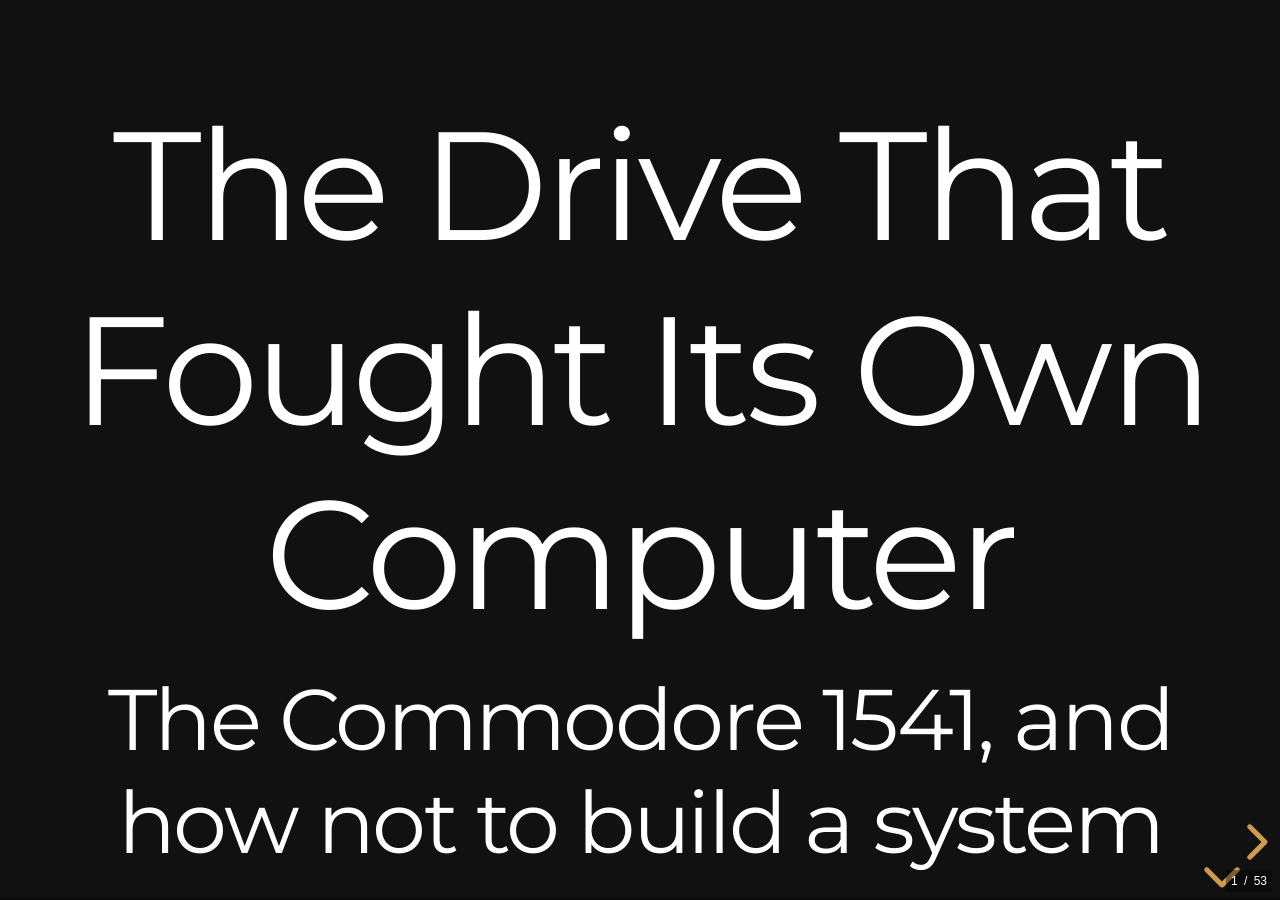
==== commit c0e90e2a: "Republish c64-1541 after the origin recut The talk was recut to 45 minutes upstream and its ASCII di" ====
--- a/index.html
+++ b/index.html
@@ -47,7 +47,8 @@
 					'\r?\n---\r?\n', so the `---` breaks split natively. The Step 3.0 spike
 					confirmed this empirically against 61 real breaks.
 				-->
-				<section data-markdown>
+				<section>
+<section data-markdown>
 	<script type="text/template">
 # The Drive That Fought Its Own Computer
 
@@ -56,17 +57,27 @@
 Note:
 SPEAKER NOTES — READ FIRST
 
-Target: 55 min at full length. Act 0.5 is the release valve (cut for ~50).
-Evidence map and claim cautions: see speech-syllabus.md, Appendices B and C.
+Target: ~45 min. Both cut sets are applied — Appendix A items 1-4 and the
+Act 2 cuts C1/C3/C4 from speech-cutdown-analysis.md. This is the 45-minute
+deck, not the 55-minute one; the full-length material is in git.
+
+Four places now carry a line to SAY over a surviving slide, where the slide
+that used to make the point was cut. They are marked in the notes: the zone
+detail (Act 1), the pricing set-up (Act 0.5), the distributed-design fairness
+beat (Act 3), and the corroborating drive numbers (Act 4).
+
+Evidence map and claim cautions: speech-syllabus.md, Appendices B and C.
 
 THREE THINGS TO SAY EXACTLY AS WRITTEN, because they are the difference between
-a talk that survives questions and one that does not:
+a talk that survives questions and one that does not. Located by SLIDE TITLE,
+not number — the numbers drifted once already and will again:
   1. The "all but three" dealer figure is one dealer's recollection, not a
-     failure rate. (Slide 32)
+     failure rate. -> slide "The damage was real"
   2. Never say "40 times" for the head-bump count — it is not verified from a
-     primary source. Say "repeatedly". (Slide 31)
+     primary source. Say "repeatedly". -> slide "[play the chatter again]"
   3. Fastloader speeds are order-of-magnitude. Say "about forty times", not the
-     byte figure. (Slide 24)
+     byte figure. -> slide "The community beat the original design goal"
+     (this caveat moved here when the speed table was cut)
 
 Through-line to repeat at each act break: a fix existed, and was not applied.
 	</script>
@@ -121,7 +132,9 @@
 this is not the talk they have heard before.
 	</script>
 </section>
-
+</section>
+
+<section>
 <section data-markdown>
 	<script type="text/template">
 # Act 0.5
@@ -129,60 +142,15 @@
 
 Note:
 =========================================================
-ACT 0.5 — WHERE THE FLOPPY CAME FROM — 5 min
-Cut this act first if running long. If it survives, slide 8 is what makes
-Act 3 land as inevitable rather than eccentric.
-=========================================================
-	</script>
-</section>
-
-<section data-markdown>
-	<script type="text/template">
-## 1967: a bootstrap problem
-
-> *"an inexpensive system for loading microcode
-> into the controller for the IBM 3330"*
-
-<br>
-
-The System/370 kept its microcode in **volatile memory**.
-
-Every power-up needed it **reloaded** — from something cheap and mailable.
-
-Note:
-Defeat the obvious assumption immediately: the floppy was not invented to store
-your data.
-
-IBM 1967. Shugart assigns David Noble. The problem is Initial Control Program
-Load — the System/370 was IBM's first family keeping microcode in VOLATILE
-memory, so it had to be reloaded on every power-up, from something cheap enough
-to post to a customer.
-	</script>
-</section>
-
-<section data-markdown>
-	<script type="text/template">
-## 1971: the 23FD "Minnow"
-
-![The IBM 23FD Minnow: an 8-inch read-only diskette holding 80 KiB](img/minnow-23fd.svg)
-
-```
-   ┌─────────────────────────┐
-   │  ████████████████████   │   8 inches
-   │  ██                 ██   │   READ ONLY
-   │  ██   ( ● )         ██   │   80 KiB
-   │  ██                 ██   │
-   │  ████████████████████   │   ≈ 3,000 punched cards
-   └─────────────────────────┘
-```
-
-### The floppy's first job was **booting a machine that forgot itself**
-
-Note:
-The Minnow. Note READ-ONLY. This is the slide where the audience realises the
-floppy's first job was booting a machine, not storing files.
-
-Read/write general-purpose use came a year later, and from Memorex — not IBM.
+ACT 0.5 — WHERE THE FLOPPY CAME FROM — 2 min
+TRIMMED to §0.5.2 only (Appendix A item 1). The IBM origin slides and the
+Shugart pricing slide are cut; what remains is the sequential-vs-random
+distinction, which is what makes Act 3 land as inevitable rather than
+eccentric. That is the whole reason this act survived at all.
+
+If you need the origin story for a longer variant, it is in git and in
+obs-0047.
+=========================================================
 	</script>
 </section>
 
@@ -191,19 +159,6 @@
 ## Why not just use tape?
 
 ![Tape is sequential: reaching F means winding past A to E. Disk is random access: the head moves straight to the track](img/tape-vs-disk.svg)
-
-```
-  TAPE — sequential            DISK — random access
-  ════════════════             ═══════════════════
-
-  ▶───────────────▶                  ┌───────┐
-  wind to position                   │  ╱─╲  │
-                                     │ │ ● │ │  head moves
-  [A][B][C][D][E][F]                 │  ╲─╱  │  straight to
-   ↑                                 └───────┘  the track
-   must pass everything
-   to reach [F]
-```
 
 ### Not a **better tape**. A **different data structure**.
 
@@ -236,35 +191,16 @@
 
 Land: random access is what makes a filesystem worth writing — and therefore
 what makes an operating system worth putting in a drive.
-	</script>
-</section>
-
-<section data-markdown>
-	<script type="text/template">
-## So why did everyone use tape?
-
-## **$400**
-### Shugart SA-400, 1976
-
-Drives *"typically cost more than the computer they were attached to."*
-
-<br>
-
-**Commodore's real achievement: making random access affordable.**
-*C64 + 1541, under $500 by 1983.*
-
-Now — forty minutes on what they hung it off.
-
-Note:
-So why did everyone use tape anyway? Price. Not ignorance.
-
-Shugart SA-400, late 1976, $400 list. In the early home era drives "typically
-cost more than the computer they were attached to."
-
-Land the set-up for the whole talk.
-	</script>
-</section>
-
+
+The pricing slide that used to follow is cut (Appendix A item 1). Keep its
+one-line set-up verbally if it helps the transition: drives cost more than the
+computers they attached to, and Commodore's real achievement was making random
+access affordable. Then move straight into Act 1.
+	</script>
+</section>
+</section>
+
+<section>
 <section data-markdown>
 	<script type="text/template">
 # Act 1
@@ -285,16 +221,6 @@
 
 ![Inside a 1541: a 6502 at 1 MHz, 2 KiB SRAM, 16 KiB ROM with CBM DOS 2.6, and two 6522 VIA chips](img/inside-a-1541.svg)
 
-```
-  ┌──────────────────────────────────────────┐
-  │   6502 @ 1 MHz        2 KiB SRAM         │
-  │   ────────────        ─────────          │
-  │                                          │
-  │   16 KiB ROM          2 × 6522 VIA       │
-  │   (CBM DOS 2.6)       (VIA #1 = IEC bus) │
-  └──────────────────────────────────────────┘
-```
-
 ### This is not a peripheral.
 
 ### It has about as much CPU as the machine commanding it.
@@ -309,46 +235,20 @@
 	<script type="text/template">
 ## The geometry problem
 
-```
-        outer track — long
-       ╭────────────────────╮
-      ╱  ╭──────────────╮    ╲
-     │  ╱  ╭────────╮    ╲    │
-     │ │  │  ╭──╮   │    │    │      track 1 is
-     │ │  │  │● │   │    │    │      46% LONGER
-     │ │  │  ╰──╯   │    │    │      than track 35
-     │  ╲  ╰────────╯    ╱    │
-      ╲  ╰──────────────╯    ╱
-       ╰────────────────────╯
-        same sectors on both = wasted disk
-```
+![A disk platter drawn as concentric tracks: the outermost track is 46% longer than the innermost, yet a constant-sectors format stores the same on both, wasting the outer disk](img/track-geometry.svg)
 
 Note:
 Zoned recording. Start with the geometric problem, not the solution — the
 audience should feel the waste before seeing the fix.
 
 Track 1 is 46% longer than track 35. A constant-sectors format throws that away.
-	</script>
-</section>
-
-<section data-markdown>
-	<script type="text/template">
-## Four speed zones
-
-| Tracks | Sectors | µs/byte |
-|---|---|---|
-| 1–17 | **21** | 26 |
-| 18–24 | 19 | 28 |
-| 25–30 | 18 | 30 |
-| 31–35 | **17** | 32 |
-
-### Zone-bit recording — years before the industry standardised on it
-
-Note:
-The fix: vary the bit rate by radius. Four zones.
-
-Landing point — this is zone-bit recording, and it became a wider industry norm
-considerably later.
+
+The zone table is cut (Appendix A item 2). The 46% fact on this slide is what
+carries the point; the table was detail.
+
+SAY, over this slide: "So the 1541 varies the bit rate by radius — four zones,
+21 sectors on the outer tracks down to 17 on the inner. That is zone-bit
+recording, years before the industry standardised on it."
 	</script>
 </section>
 
@@ -362,13 +262,7 @@
 
 <br>
 
-```
-  rule:  never more than 2 consecutive zeros
-         — within a group AND across groups
-
-  4 data bits  ──────►  5 bits on disk
-                        (16-entry table)
-```
+![Flow diagram: a 16-entry table encodes every 4 data bits as 5 bits on disk, under the rule of never more than two consecutive zeros, within a group and across groups.](img/gcr-encoding.svg)
 
 Note:
 GCR. Physical constraint FIRST. Spindle motors in different drives run at
@@ -388,12 +282,7 @@
 
 <br>
 
-```
-  ...0101101011  1111111111  0110101101...
-                 ▲▲▲▲▲▲▲▲▲▲
-                 ten 1-bits = impossible in data
-                            = SECTOR SYNC MARK
-```
+![A stream of encoded bits in which a run of ten 1-bits stands out in accent: impossible in encoded data, so it serves as the sector sync mark](img/sync-mark.svg)
 
 ### The constraint doesn't just protect the data — it delimits it.
 
@@ -416,7 +305,9 @@
 Turn. One line. Everything so far is competent — now watch it get thrown away.
 	</script>
 </section>
-
+</section>
+
+<section>
 <section data-markdown>
 	<script type="text/template">
 # Act 2
@@ -470,9 +361,7 @@
 > *"the silicon guys had application notes about
 > the problem, long since"*
 
-> *"the Commodore engineers, who only made the chip,
-> didn't know this. Until they got into final checkout
-> of the VIC-20"* — *"by which time the VIC-20 board
+> *"...by which time the VIC-20 board
 > was in manufacture."*
 
 Note:
@@ -501,12 +390,7 @@
 	<script type="text/template">
 ## The workaround
 
-```
-   designed:   4 µs/bit   ── hardware shift register
-                  │
-                  ▼
-   shipped:   20 µs/bit   ── CPU bit-banging, both ends
-```
+![Two bars on one scale contrast the designed 4 µs per bit of the hardware shift register with the shipped 20 µs per bit of CPU bit-banging at both ends.](img/bit-banging.svg)
 
 > a *"bit-catcher"* instead of a *"character-catcher"*
 
@@ -543,12 +427,7 @@
 	<script type="text/template">
 ## 1. The drive kept the buggy chip
 
-```
-   C64  ──── 6526 CIA ✓ ────┐
-                            │  needs working silicon
-                            │  at BOTH ends
-   1541 ──── 6522 VIA ✗ ────┘
-```
+![The C64 has the fixed 6526 CIA but the 1541 kept the buggy 6522 VIA, and the bracket joining them notes the protocol needs working silicon at both ends.](img/both-ends.svg)
 
 The 1541 is a lightly revised 1540.
 
@@ -564,13 +443,7 @@
 	<script type="text/template">
 ## 2. The fix pins go to the wrong connector
 
-```
-        6526 CIA
-        SP1/CNT1 ────────────►  USER PORT     (unused)
-        SP2/CNT2 ────────────►  USER PORT     (unused)
-
-                    ✗ not wired to ►  IEC CONNECTOR
-```
+![The 6526 CIA's SP and CNT pins run to the unused user port; the wire toward the IEC connector is broken and crossed out because it was never made.](img/pins-wrong-connector.svg)
 
 Not a ROM patch away — it needed a **board rewire**.
 
@@ -589,14 +462,7 @@
 	<script type="text/template">
 ## 3. The VIC-II sabotaged it
 
-```
-  CPU  ████████░░░░░░░░████████░░░░░░░░████████
-               ▲                ▲
-          badline DMA      every ~500 µs
-          halts CPU ~40 µs
-
-  ...which breaks 20 µs software bit timing.
-```
+![A CPU timeline in which badline DMA halts the CPU for about 40 microseconds every roughly 500, breaking the 20 microsecond software bit timing.](img/badline-timeline.svg)
 
 Commodore's answer: relax the protocol **asymmetrically**.
 
@@ -650,16 +516,7 @@
 	<script type="text/template">
 ## What the shipped protocol left on the table
 
-**1. The second wire**
-
-```
-   KERNAL:      CLK ── clock        DATA ── data     1 bit/event
-   fastloader:  CLK ── data         DATA ── data     2 bits/event
-```
-
-<br>
-
-**2. Agreement instead of handshaking**
+**Agreement instead of handshaking**
 
 Both CPUs run ~1 MHz → **cycle-match** instead of acknowledging every bit.
 
@@ -667,30 +524,38 @@
 
 PAL vs NTSC = **one instruction** on the C64 side. Drive code: unchanged.
 
-Note:
-Four capabilities. Items 1 and 4 are cuttable; items 2 and 3 are not.
-	</script>
-</section>
-
-<section data-markdown>
-	<script type="text/template">
-## 3. Dodge the badline — don't accommodate it
-
-```
-  Commodore:   slow the ENTIRE PROTOCOL, permanently
-               ░░░░░░░░░░░░░░░░░░░░░░░░░░░░░░░░
-
-  Fastloader:  wait for the badline, transfer in the gap
-               ████░░░░████░░░░████░░░░████░░░░
-                   ▲       ▲       ▲
-                   periodic = schedulable
-```
+<br>
+
+*Getting the code in: the drive's own DOS uploads it over the slow protocol
+and runs it on the drive's 6502. Nothing rewired.*
+
+Note:
+CUT DOWN (C1). This was a four-item list; Appendix A's "§2.4 items 1 and 4"
+(the second wire, and M-W/M-E) are gone. Item 4's MECHANISM is retained as the
+closing line below, because without it the audience is told software beat the
+bus by 40x and never told how the code got into the drive.
+
+Cycle-matching is the one to dwell on — it is what replaced handshaking, and
+it is why the drive code needed no PAL/NTSC change. The upload line is a
+throwaway: say it and move on.
+
+Badline dodging, the remaining item, is the NEXT slide and is protected.
+	</script>
+</section>
+
+<section data-markdown>
+	<script type="text/template">
+## Dodge the badline — don't accommodate it
+
+![Commodore's row is one permanently slowed bar while the fastloader row transfers in wide bursts between narrow periodic badline gaps, which makes the interference schedulable.](img/dodge-the-badline.svg)
 
 ### Commodore paid a **permanent global cost**
 ### to avoid a **locally avoidable** problem.
 
 Note:
-ITEM 3 IS THE SHARPEST POINT IN THE TALK. Never cut it.
+THE SHARPEST POINT IN THE TALK. Never cut it. (Appendix A protects this as
+"§2.4 item 3" — the numbering is gone from the slides after C1, but this is
+the slide that reference means.)
 
 Commodore's answer to VIC-II interference was to slow the ENTIRE PROTOCOL,
 permanently. Fastloaders check the raster and transfer in the gap — because
@@ -700,44 +565,6 @@
 
 <section data-markdown>
 	<script type="text/template">
-## 4. The drive's own DOS opens the door
-
-```
-   M-W   memory-write    ──►  upload code into drive RAM
-   M-E   memory-execute  ──►  jump to it
-```
-
-Uploaded **over the slow protocol**, then run on the drive's own 6502.
-
-Nothing rewired. Nothing patched in the host ROM.
-
-Note:
-Item 4. The drive's own DOS ships the subversion mechanism. Upload over the
-slow protocol, execute on the drive's CPU. Nothing rewired.
-	</script>
-</section>
-
-<section data-markdown>
-	<script type="text/template">
-## On unmodified hardware
-
-| | speed | factor |
-|---|---|---|
-| Stock KERNAL | 403 B/s | 1× |
-| JiffyDOS | — | ~9× |
-| Vorpal | ~12,600 B/s | ~25× |
-| **Transwarp** | **~16,000 B/s** | **~40×** |
-
-### No cartridge. No hardware modification.
-
-Note:
-The numbers. SAY "about forty times" — the byte figures are enthusiast
-benchmarks that vary by file, drive and method.
-	</script>
-</section>
-
-<section data-markdown>
-	<script type="text/template">
 ## The community beat the original design goal
 
 # ~16 KB/s
@@ -751,6 +578,13 @@
 Note:
 THE REVERSAL. Put the two figures side by side and let the audience do the
 arithmetic themselves.
+
+SAY "about forty times" — the byte figures are enthusiast benchmarks that vary
+by file, drive and method. This is the caveat that used to sit on the speed
+table; the table was cut (C3), so it lives here now, where the figure is spoken.
+
+Say also: "no cartridge, no hardware modification" — that was the table's
+closing line and it still needs saying.
 
 16 KB/s achieved in software, against 10 KB/s designed in hardware in 1980.
 The community beat the original design goal on the wiring Commodore shipped.
@@ -791,13 +625,7 @@
 
 <br>
 
-```
-  1980  design intent        > 10 KB/s
-  1981  VIC-20/1540          ~2 KB/s      (bug + workaround)
-  1982  C64/1541             < 1 KB/s     (worse)
-  1984  fastloaders          ~16 KB/s     (community)
-  1986  C128/1571            ~2.1 KB/s    (Commodore, at last)
-```
+![Timeline of transfer speeds, 1980 to 1986: design intent above 10 KB/s, the VIC-20 and C64 shipping at about 2 and under 1 KB/s, community fastloaders reaching about 16 KB/s in 1984, and Commodore's own fix arriving at about 2.1 KB/s in 1986.](img/five-years.svg)
 
 ### Five years. Three machine generations.
 
@@ -809,7 +637,9 @@
 First statement of the through-line.
 	</script>
 </section>
-
+</section>
+
+<section>
 <section data-markdown>
 	<script type="text/template">
 # Act 3
@@ -826,24 +656,7 @@
 	<script type="text/template">
 ## The C64 has no disk operating system
 
-```
-   APPLE II / PC              COMMODORE
-   ═════════════              ═════════
-
-   ┌───────────┐              ┌───────────┐
-   │ COMPUTER  │              │ COMPUTER  │
-   │  ┌─────┐  │              │           │  "LOAD this"
-   │  │ DOS │  │              └─────┬─────┘
-   │  └─────┘  │                    │
-   └─────┬─────┘                    │ 2 wires
-         │ dumb                     │
-   ┌─────┴─────┐              ┌─────┴─────┐
-   │  MECHANISM│              │ COMPUTER  │
-   └───────────┘              │  ┌─────┐  │
-                              │  │ DOS │  │
-                              │  └─────┘  │
-                              └───────────┘
-```
+![Where the DOS lives: an Apple II or PC keeps DOS inside the computer above a dumb mechanism, while a Commodore says "LOAD this" over two wires to a second computer that holds the DOS.](img/dos-location.svg)
 
 Note:
 The C64 has no disk operating system. DOS 2.6 lives in the drive and runs on
@@ -858,10 +671,7 @@
 	<script type="text/template">
 ## Talking to a peer
 
-```
-   channels 0–14   ──►  file data (each bound to a filename)
-   channel  15     ──►  commands in, status out
-```
+![Channels 0 to 14 flow to file data, each bound to a filename; channel 15 flows to commands in and status out.](img/channels.svg)
 
 <br>
 
@@ -878,27 +688,16 @@
 abstraction is bus-level, not software-level.
 
 Errors come back as conversation.
-	</script>
-</section>
-
-<section data-markdown>
-	<script type="text/template">
-## Credit where it is due
-
-The drive interprets **high-level commands**, not block requests.
-
-- several computers can share one drive, no host coordination
-- the drive outlives its host's software
-- the filesystem is not a library you must port
-
-### This is a genuinely distributed design. It aged well.
-
-Note:
-BE FAIR HERE. This aged well in one respect: several computers can share a
-drive with no host coordination, and a drive can outlive its host's software.
-Commodore got something real.
-
-Saying this makes the criticism land harder, not softer.
+
+The fairness slide is cut (Appendix A item 4). BE FAIR ANYWAY — say it in one
+sentence over this slide, because it makes the criticism that follows land
+harder, not softer:
+
+"And this aged well in one respect — several computers can share one drive with
+no host coordination, and the drive outlives its host's software. Commodore got
+something real here."
+
+Then turn on "And yet."
 	</script>
 </section>
 
@@ -951,18 +750,7 @@
 	<script type="text/template">
 ## It is a drive number
 
-```
-   PET-era dual drive (4040, 8050)      1541
-   ════════════════════════════════     ════
-
-   ┌─────────┬─────────┐                ┌─────────┐
-   │ drive 0 │ drive 1 │                │ drive 0 │
-   │  LEFT   │  RIGHT  │                │         │
-   └─────────┴─────────┘                └─────────┘
-       real      real                       only
-                                          possible
-                                            value
-```
+![PET-era dual drives like the 4040 and 8050 had a real drive 0 and drive 1 in one unit; on the 1541, drive 0 is the only possible value.](img/drive-number.svg)
 
 Note:
 It is a drive number. On a 1541 it can only ever be zero.
@@ -1033,21 +821,7 @@
 	<script type="text/template">
 ## How a ghost corrupts your disk
 
-```
-  buffers:  [0] [1] [2] [3] [4]
-                      ▲
-                      └── allocated to a drive that does not exist
-                          ...and unstealable (it "errored")
-
-  SAVE@ needs all 5.  Only 4 available.
-        │
-        └──►  steals the BAM instead
-              │
-              └──►  only 2 track-images fit
-                    │
-                    └──►  "may be updated correctly, be left
-                           unchanged, or be fully allocated"
-```
+![Buffer 2 of five is allocated to a drive that does not exist and cannot be stolen, so save-with-replace finds only four buffers, steals the BAM instead, and only two track images fit.](img/ghost-corruption.svg)
 
 Note:
 Walk the mechanism. Five buffers; save-with-replace needs all five; the phantom
@@ -1074,7 +848,9 @@
 work. Slaymaker tested it. Any directory access without a drive number arms it."
 	</script>
 </section>
-
+</section>
+
+<section>
 <section data-markdown>
 	<script type="text/template">
 # Act 4
@@ -1095,14 +871,7 @@
 
 After an error it cannot know where the head is.
 
-```
-   recalibration:  step out ──► step out ──► step out ──► ...
-                                                    ▲
-                              ┌─────────────────────┘
-                              │  mechanical stop
-                              │  (and keep going)
-                         ═════╧═════
-```
+![The head steps outward again and again until the final step rams into a mechanical stop, and the drive keeps stepping](img/head-recalibration.svg)
 
 ### That sound is the head being rammed out of alignment.
 
@@ -1126,12 +895,6 @@
 > repaired *"several hundred"* drives — the head-alignment part
 > *"was to blame in **all but three** cases"*
 
-<br>
-
-Independent corroboration, different population:
-
-### **four of the magazine's own seven drives** failed the same way
-
 Note:
 The damage was real. Compute's Gazette, December 1983 — Robert Lock's editorial,
 read at source.
@@ -1139,9 +902,13 @@
 THEN SAY THE CAVEAT OUT LOUD. It costs ten seconds and is the difference between
 a talk that can be checked and one that cannot.
 
-SAY THIS OUT LOUD: "That's one dealer's recollection relayed by an editor. No
-methodology, no denominator. It's a strong signal — it is not a measured failure
-rate."
+The corroborating figure is cut (Appendix A item 3). If a questioner presses on
+whether one dealer is enough, it is there to deploy: four of the magazine's own
+seven drives failed the same way — a second population, not the dealer's.
+
+SAY THIS OUT LOUD REGARDLESS: "That's one dealer's recollection relayed by an
+editor. No methodology, no denominator. It's a strong signal — it is not a
+measured failure rate."
 	</script>
 </section>
 
@@ -1211,7 +978,9 @@
 the cost-cutting one.
 	</script>
 </section>
-
+</section>
+
+<section>
 <section data-markdown>
 	<script type="text/template">
 # Act 5
@@ -1286,7 +1055,9 @@
 about a NATIONWIDE SHORTAGE.
 	</script>
 </section>
-
+</section>
+
+<section>
 <section class="lead" data-markdown>
 	<script type="text/template">
 # 170.75 KiB
@@ -1351,6 +1122,7 @@
 - Anything on the C128/Apple material — the citation chains there run through
   secondary sources (obs-0017). Say so rather than guessing.
 	</script>
+</section>
 </section>
 			</div>
 		</div>
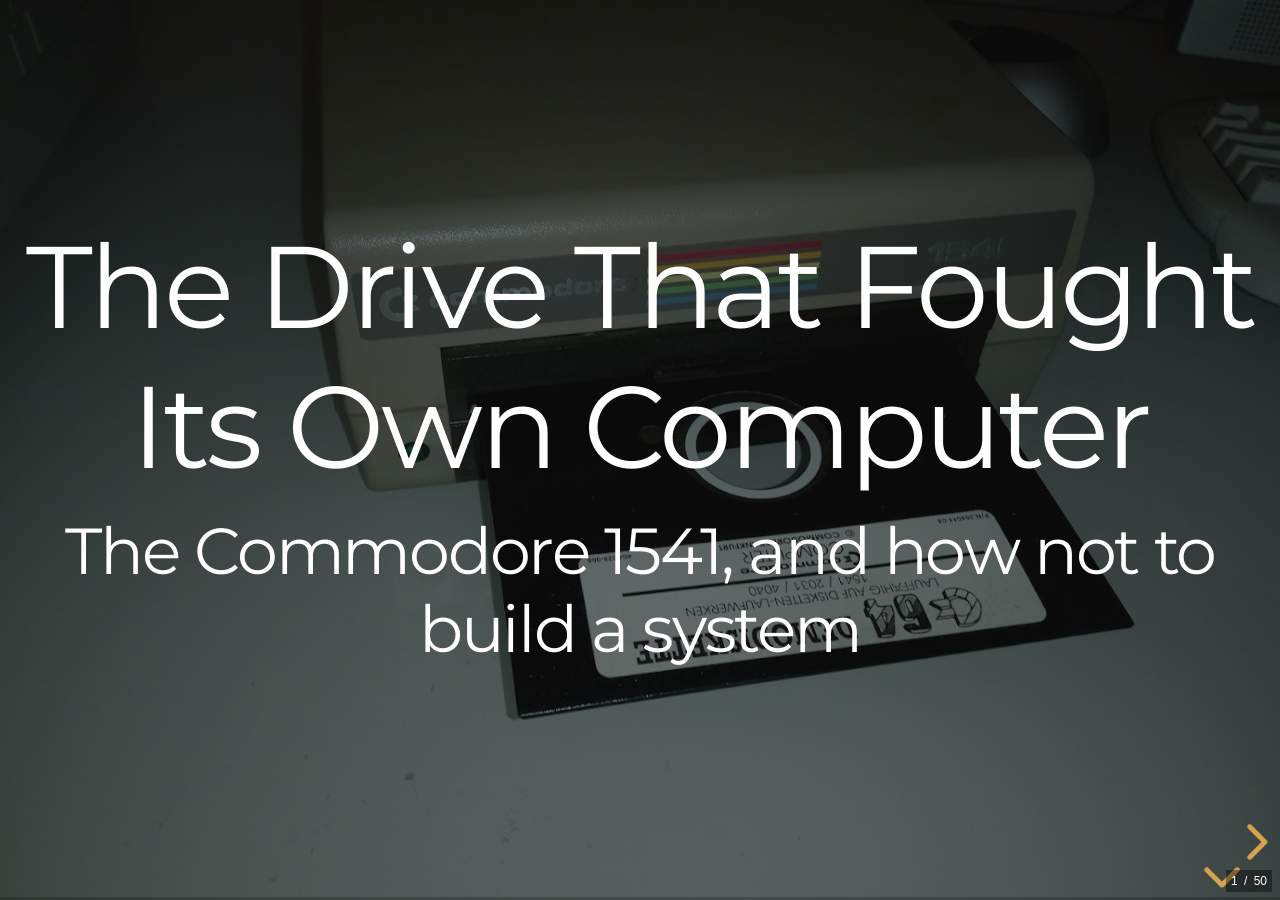
==== commit 6cb61c0c: "Publish the Polish deck alongside the English one index_pl.html joins index.html: the same talk in P" ====
--- a/index.html
+++ b/index.html
@@ -22,10 +22,11 @@
 		<link rel="stylesheet" href="theme.css">
 		<link rel="stylesheet" href="custom.css">
 
-		<!-- Code syntax highlighting. Before custom.css would be wrong; it is a plugin
-		     stylesheet and the example deck loads it after custom.css too
-		     (../pixelove2026/index.html:15). Kept here for that reason. -->
-		<link rel="stylesheet" href="monokai.css">
+		<!-- No syntax highlighting, DELIBERATELY (author decision, 2026-09-25): code
+		     snippets render monochrome in the theme's code font. The highlight plugin,
+		     its monokai.css and its script are removed rather than disabled, so nothing
+		     ships that isn't used. The example deck (../pixelove2026/index.html:15) does
+		     load the plugin; this pipeline diverges from the baseline on purpose here. -->
 	</head>
 
 	<body>
@@ -48,7 +49,7 @@
 					confirmed this empirically against 61 real breaks.
 				-->
 				<section>
-<section data-markdown>
+<section data-background-image="img/title-1541-drive.jpg" data-background-size="cover" data-background-opacity="0.4" data-markdown>
 	<script type="text/template">
 # The Drive That Fought Its Own Computer
 
@@ -175,6 +176,14 @@
 	<script type="text/template">
 ## What random access buys you
 
+<div class="layout-two-column">
+<div class="col col-left">
+
+![The 1541's drive mechanism, photographed: the head assembly on its rails above the spindle motor](img/1541-mechanism.jpg)
+
+</div>
+<div class="col col-right">
+
 - a **directory** you can read without scanning the volume
 - a **block allocation map**
 - files updated **in place**
@@ -184,6 +193,9 @@
 ### → a filesystem worth writing
 
 ### → **an operating system worth putting in a drive**
+
+</div>
+</div>
 
 Note:
 Spell out the consequence, because Act 3 depends on it. Everything the 1541
@@ -219,11 +231,22 @@
 	<script type="text/template">
 ## Inside a 1541
 
+<div class="layout-two-column">
+<div class="col col-left">
+
+![The 1541's main board, photographed: the drive's own computer on a single PCB](img/1541-mainboard.jpg)
+
+</div>
+<div class="col col-right">
+
 ![Inside a 1541: a 6502 at 1 MHz, 2 KiB SRAM, 16 KiB ROM with CBM DOS 2.6, and two 6522 VIA chips](img/inside-a-1541.svg)
 
 ### This is not a peripheral.
 
 ### It has about as much CPU as the machine commanding it.
+
+</div>
+</div>
 
 Note:
 Open the box. Say the line: this is not a peripheral. It has about as much CPU
@@ -516,28 +539,27 @@
 	<script type="text/template">
 ## What the shipped protocol left on the table
 
-**Agreement instead of handshaking**
-
-Both CPUs run ~1 MHz → **cycle-match** instead of acknowledging every bit.
-
-> *"14 clock cycles delay for PAL and 15 for NTSC"*
-
-PAL vs NTSC = **one instruction** on the C64 side. Drive code: unchanged.
-
-<br>
-
-*Getting the code in: the drive's own DOS uploads it over the slow protocol
-and runs it on the drive's 6502. Nothing rewired.*
+![Two phases over one serial cable: first the C64 uploads the loader over the slow stock protocol into the 1541, where it runs on the drive's own 6502; then file data streams back cycle-matched, with no handshaking. Same wire, nothing rewired.](img/fastloader-two-phase.svg)
 
 Note:
 CUT DOWN (C1). This was a four-item list; Appendix A's "§2.4 items 1 and 4"
-(the second wire, and M-W/M-E) are gone. Item 4's MECHANISM is retained as the
-closing line below, because without it the audience is told software beat the
-bus by 40x and never told how the code got into the drive.
-
-Cycle-matching is the one to dwell on — it is what replaced handshaking, and
-it is why the drive code needed no PAL/NTSC change. The upload line is a
-throwaway: say it and move on.
+(the second wire, and M-W/M-E) are gone. Item 4's MECHANISM is retained,
+because without it the audience is told software beat the bus by 40x and
+never told how the code got into the drive.
+
+REDRAWN 2026-09-25: the prose body became the two-phase figure
+(img/fastloader-two-phase.svg). The audience now READS the mechanism; the
+numbers moved here, to be SAID over the figure:
+
+SAY, over phase 1: "Getting the code in is the boring part — the drive's own
+DOS uploads the loader over the slow protocol and runs it on the drive's
+6502. Nothing rewired."
+
+SAY, over phase 2 — cycle-matching is the one to dwell on, it is what
+replaced handshaking: "Both CPUs run at about one megahertz, so the two
+sides AGREE on timing instead of acknowledging every bit —
+'14 clock cycles delay for PAL and 15 for NTSC'. PAL versus NTSC is one
+instruction on the C64 side. The drive code doesn't change at all."
 
 Badline dodging, the remaining item, is the NEXT slide and is protected.
 	</script>
@@ -625,7 +647,7 @@
 
 <br>
 
-![Timeline of transfer speeds, 1980 to 1986: design intent above 10 KB/s, the VIC-20 and C64 shipping at about 2 and under 1 KB/s, community fastloaders reaching about 16 KB/s in 1984, and Commodore's own fix arriving at about 2.1 KB/s in 1986.](img/five-years.svg)
+![Transfer speeds on one scale: design intent above 10 KB/s in 1980, the VIC-20 and C64 shipping at no more than about 0.5 and about 0.4 KB/s, community fastloaders reaching about 5 to 6 KB/s in 1984, Commodore's own fix arriving at 4 to 5 KB/s in 1986, and Transwarp setting the 19 KB/s record — about fifty times stock — on the same wire in 2020.](img/five-years.svg)
 
 ### Five years. Three machine generations.
 
@@ -633,6 +655,15 @@
 Close Act 2. Commodore's own fix, Fast Serial, arrived in 1986 with the
 C128/1571 — five years and three machine generations to ship the bus as
 designed, while third parties had already beaten it from userland.
+
+DATA CORRECTED 2026-09-25 (author): mid-80s fastloaders sit around
+5–6 KB/s, not ~16; C128 Fast Serial does 4–5 KB/s, not ~2.1; the ~50×
+record — 19 KB/s — is Transwarp, 2020, still on the same wire. So the
+1984 community figure beats Commodore's 1986 fix two years before that
+fix ships, and the record row shows what the wire could always do.
+Also corrected the same day: the VIC-20/1540 is perhaps no more than
+~0.5 KB/s (was ~2), and the C64/1541 is ~0.4 KB/s — the stock-rate
+slide's 403 bytes/sec (was "< 1 KB/s").
 
 First statement of the through-line.
 	</script>
@@ -817,19 +848,6 @@
 	</script>
 </section>
 
-<section data-markdown>
-	<script type="text/template">
-## How a ghost corrupts your disk
-
-![Buffer 2 of five is allocated to a drive that does not exist and cannot be stolen, so save-with-replace finds only four buffers, steals the BAM instead, and only two track images fit.](img/ghost-corruption.svg)
-
-Note:
-Walk the mechanism. Five buffers; save-with-replace needs all five; the phantom
-holds one hostage because buffers with drive errors cannot be stolen; so DOS
-steals the BAM instead; the two-track BAM-image limit does the rest.
-	</script>
-</section>
-
 <section class="lead" data-markdown>
 	<script type="text/template">
 ## A vestigial structure that corrupts real data
@@ -933,49 +951,6 @@
 
 The 1541C shipped the photo-sensor FITTED — and Commodore disabled it at the
 factory. There is a jumper, J3, to turn it back on.
-	</script>
-</section>
-
-<section data-markdown>
-	<script type="text/template">
-## Because the banging was doing a job
-
-> a *"feature… installed by Commodore to eliminate a common
-> problem with all 1541 drives… the drive getting **'lost'**
-> past the directory track"*
-
-> otherwise the drive *"might look defective to the user since
-> turning it off and back on again does not restore normal
-> operation"*
-
-Note:
-Why? Because the head-banging was DOING A JOB. Service documentation records it
-as a deliberate feature.
-
-Without it, a lost head produced a drive that could not be recovered by power-
-cycling — so it looked broken to the user.
-	</script>
-</section>
-
-<section data-markdown>
-	<script type="text/template">
-## A trade, not an oversight
-
-```
-   ACCEPT:   cumulative alignment damage
-   TO GET:   a drive that always recovers to a known state
-```
-
-<br>
-
-### And on the 1541C the pressure was **compatibility** —
-
-### not cost.
-
-Note:
-So it is a trade, not an oversight. And note what the pressure was on the 1541C:
-COMPATIBILITY, not cost. That connects to the installed-base thread rather than
-the cost-cutting one.
 	</script>
 </section>
 </section>
@@ -1129,20 +1104,25 @@
 
 		<script src="reveal.js"></script>
 		<script src="markdown.js"></script>
-		<script src="highlight.js"></script>
 		<script src="notes.js"></script>
 		<script>
 			// Config carried over from ../pixelove2026/index.html, which is the quality
-			// baseline this pipeline has to match.
+			// baseline this pipeline has to match — EXCEPT the canvas size. The baseline's
+			// 1200x700 fit its sparse slides; c64-1541 is denser, and 6 of its 53 slides
+			// overflowed that canvas (measured headlessly 2026-09-25, worst 138% of height
+			// on the Polish title card). 1600x900 is true 16:9 and gives every current
+			// slide headroom. Theme font sizes are in px, so a larger canvas makes ALL
+			// content — text and figures alike — proportionally smaller on screen; a
+			// font-size cut would have left the SVG figures overflowing.
 			Reveal.initialize({
 				hash: true,
-				width: 1200,
-				height: 700,
+				width: 1600,
+				height: 900,
 				slideNumber: 'c/t',
 				autoPlayMedia: true,
 
 				// Learn about plugins: https://revealjs.com/plugins/
-				plugins: [ RevealMarkdown, RevealHighlight, RevealNotes ]
+				plugins: [ RevealMarkdown, RevealNotes ]
 			});
 		</script>
 	</body>
--- a/custom.css
+++ b/custom.css
@@ -33,8 +33,17 @@
 .reveal section .smaller {
     font-size: smaller;
 }
+/* Diverges from the pixelove2026/retrosfera7 copies (blueviolet): with the highlight
+ * plugin removed 2026-09-25, this colour paints WHOLE snippets, not just inline code,
+ * and blueviolet on #111 is barely legible. Author asked for light grey. */
 .reveal section code {
-    color: blueviolet;
+    color: #ccc;
+}
+/* The theme's 90%-width pre leaves short snippets hugging the left edge of a mostly
+ * empty box; sizing the box to its content re-centres the snippet itself. */
+.reveal section pre {
+    width: fit-content;
+    max-width: 90%;
 }
 .reveal section .subtitle {
     font-size: 2rem;
@@ -60,9 +69,9 @@
  * WHY THESE LIVE HERE rather than in a sixth stylesheet. src/template.html says, in the file
  * itself, "Do not append a stylesheet after custom.css", and build.js asserts BOTH halves of that
  * order by reading the emitted HTML back: custom.css must load after reveal.css and theme.css, and
- * nothing may follow it except the highlight plugin. A new <link> would mean editing the template
- * and both invariants. These rules want to win over the theme for the same reason the rest of this
- * file does, so this is where they belong.
+ * nothing may follow it at all (the highlight plugin, the one former exception, was removed
+ * 2026-09-25). A new <link> would mean editing the template and both invariants. These rules want
+ * to win over the theme for the same reason the rest of this file does, so this is where they belong.
  *
  * Everything above is a DESCENDANT helper (.reveal section .pink) styling spans inside a slide.
  * These are the first SECTION-LEVEL rules in this file — they style the slide itself.
@@ -107,6 +116,12 @@
 .reveal section .layout-two-column > .col {
     flex: 1 1 0;
     min-width: 0;
+}
+
+.reveal section .layout-two-column > .col img {
+    max-width: 100%;
+    max-height: 620px;
+    height: auto;
 }
 
 .reveal section .layout-text-image {
